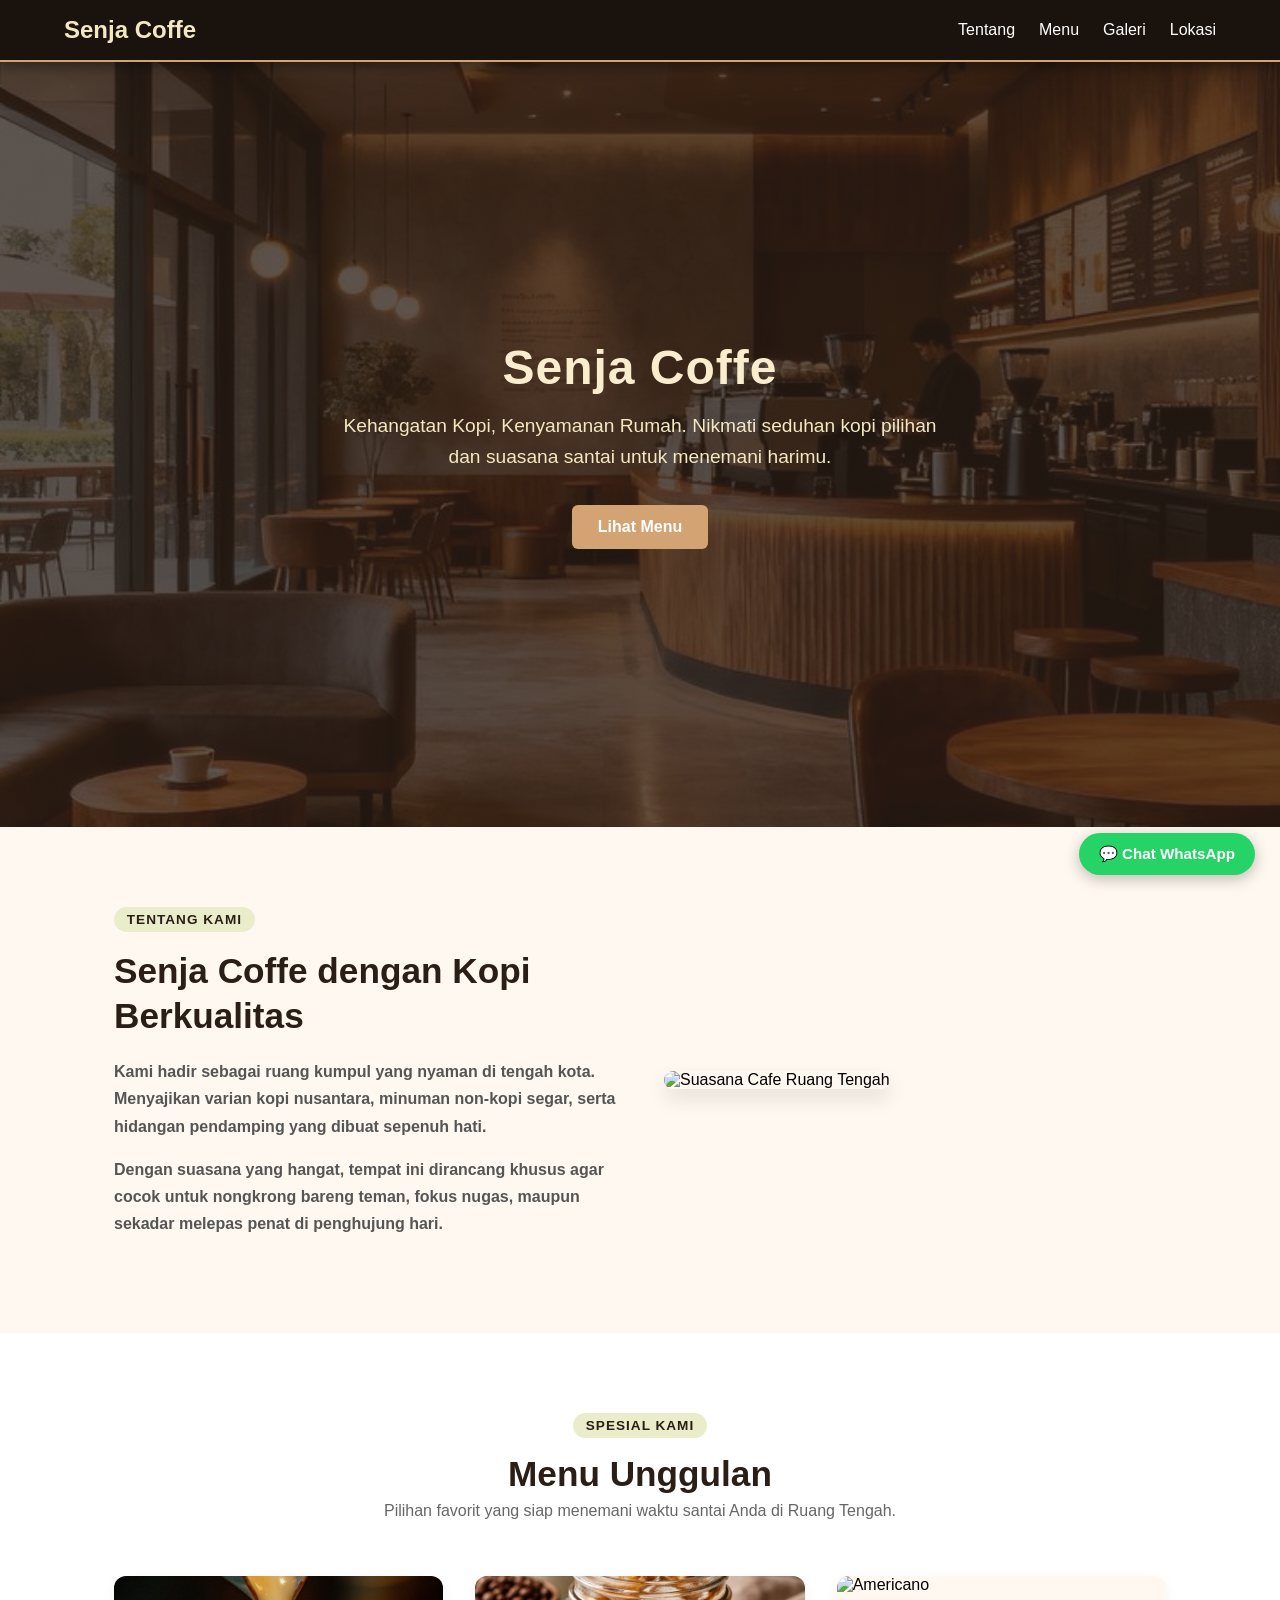
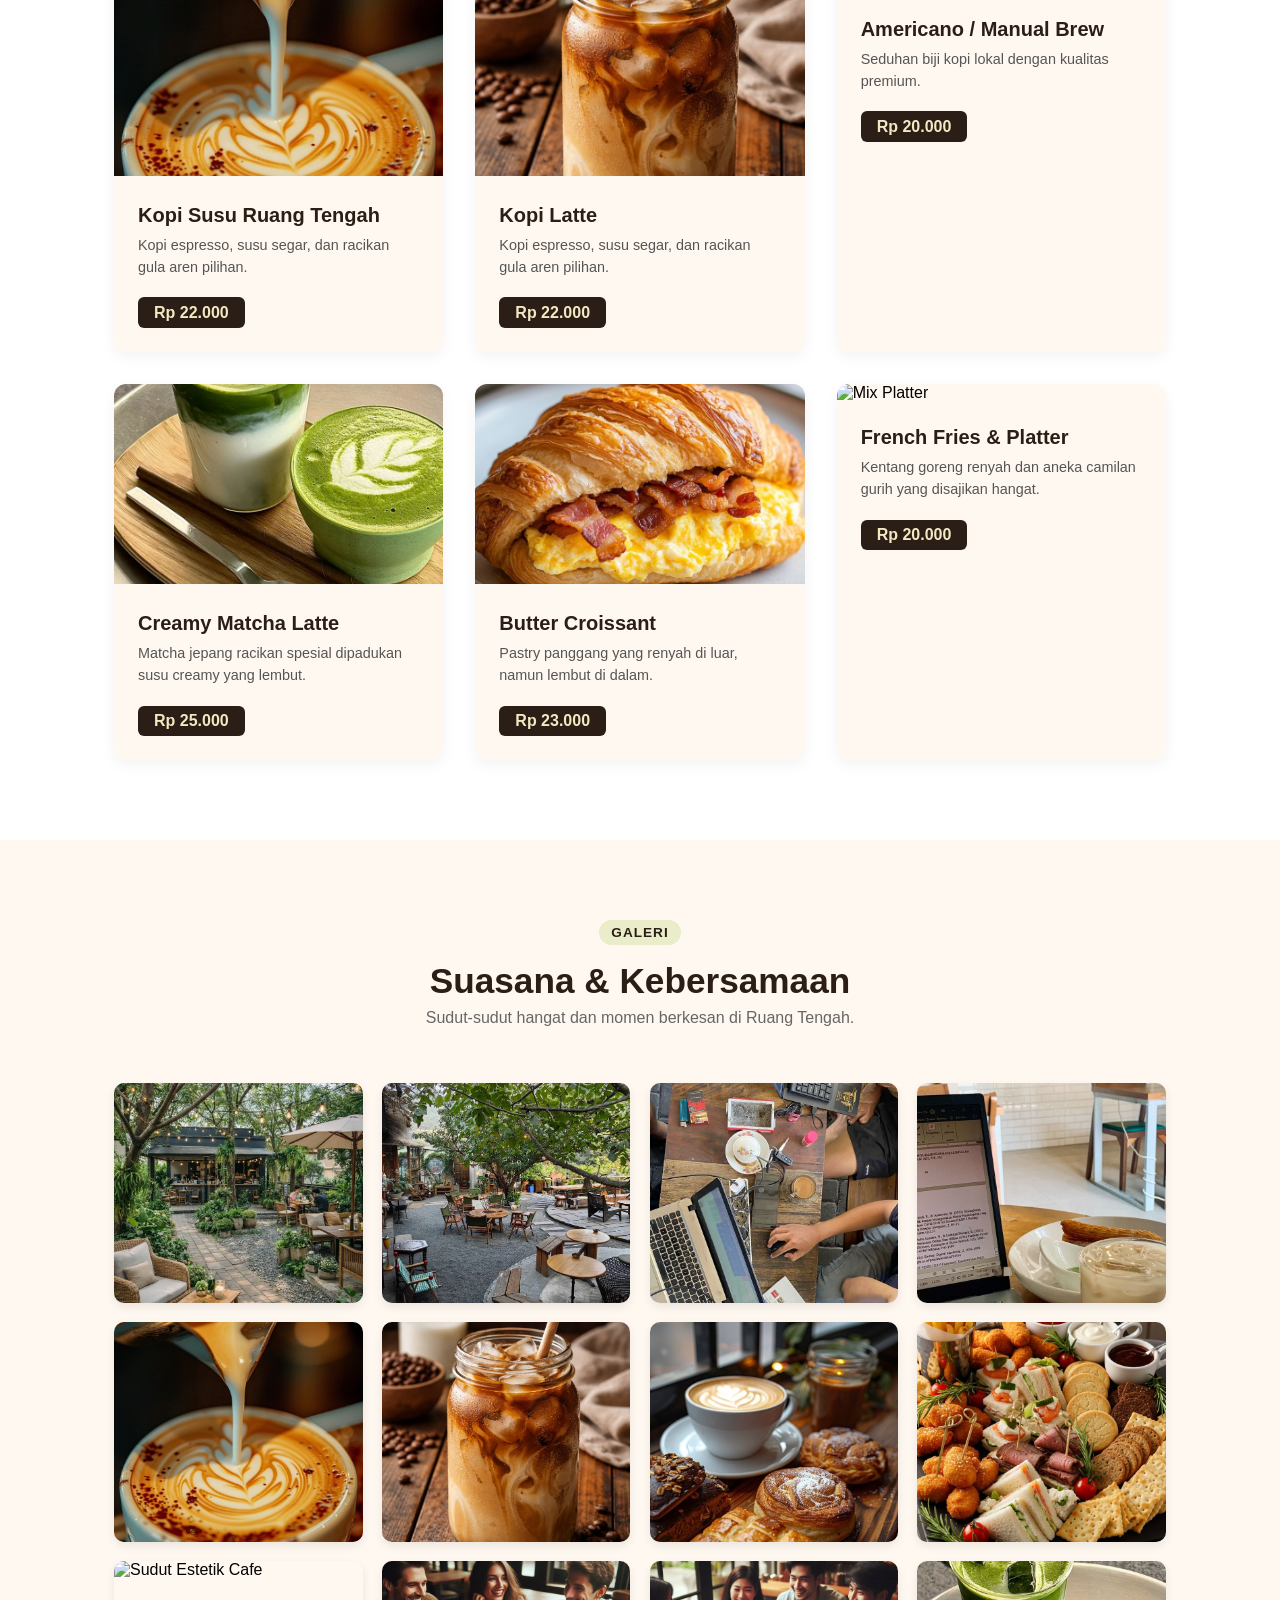
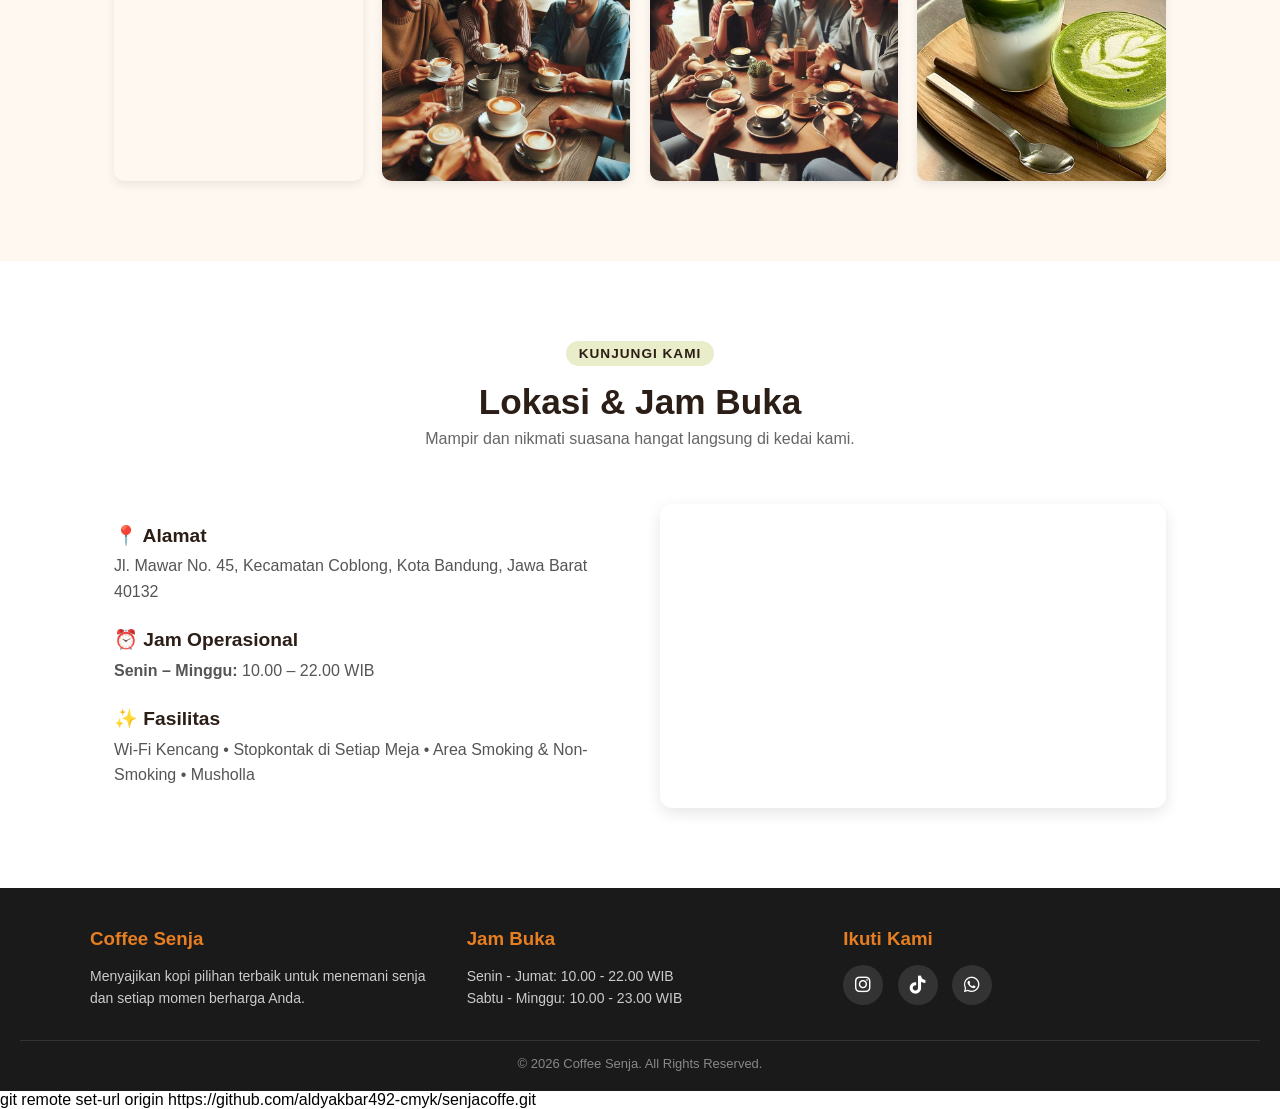
==== index.html @ c44424c0 "mengupdate" ====
<!DOCTYPE html>
<html lang="en">
<head>
 

    <meta charset="UTF-8">
    <meta name="viewport" content="width=device-width, initial-scale=1.0">
    <link rel="stylesheet" href="index.css">
    <link rel="stylesheet" href="https://cdnjs.cloudflare.com/ajax/libs/font-awesome/6.5.1/css/all.min.css">
    <!-- KODE DASHBOARD ANALITIK (Ditempel di sini) -->
    <title>Document</title>
</head>
<body>
    <nav class="navbar">
  <div class="logo">Senja Coffe</div>

  <!-- Tombol Hamburger untuk HP -->
  <button class="menu-toggle" id="mobile-menu" aria-label="Toggle Menu">
    <span class="bar"></span>
    <span class="bar"></span>
    <span class="bar"></span>
  </button>

  <!-- Menu Navigasi + Tombol Pesan -->
  <div class="nav-menu">
    <ul class="nav-links">
      <li><a href="#about">Tentang</a></li>
      <li><a href="#menu">Menu</a></li>
      <li><a href="#galeri">Galeri</a></li>
      <li><a href="#lokasi">Lokasi</a></li>
    </ul>
  </div>
</nav>

<!-- HERO SECTION -->
  <section class="hero">
    <div class="hero-content">
      <h1>Senja Coffe</h1>
      <p>Kehangatan Kopi, Kenyamanan Rumah. Nikmati seduhan kopi pilihan dan suasana santai untuk menemani harimu.</p>
      <div class="hero-buttons">
        <a href="#menu" class="btn btn-secondary">Lihat Menu</a>
      </div>
    </div>
  </section>
  <!-- hero section end -->

  <!-- TENTANG KAMI SECTION -->
  <section id="about" class="about-section">
    <div class="container">
      <div class="about-content">
        <div class="about-text">
          <span class="badge">Tentang Kami</span>
          <h2>Senja Coffe dengan Kopi Berkualitas</h2>
          <p>
            Kami hadir sebagai ruang kumpul yang nyaman di tengah kota. Menyajikan varian kopi nusantara, minuman non-kopi segar, serta hidangan pendamping yang dibuat sepenuh hati.
          </p>
          <p>
            Dengan suasana yang hangat, tempat ini dirancang khusus agar cocok untuk nongkrong bareng teman, fokus nugas, maupun sekadar melepas penat di penghujung hari.
          </p>
        </div>
        <div class="about-image">
          <img src="https://images.unsplash.com/photo-1554118811-1e0d58224f24?q=80&w=800&auto=format&fit=crop" alt="Suasana Cafe Ruang Tengah">
        </div>
      </div>
    </div>
  </section>
  <!-- tentag kami section end -->


  <!-- MENU UNGGULAN SECTION -->
  <section id="menu" class="menu-section">
    <div class="container">
      <div class="section-header">
        <span class="badge">Spesial Kami</span>
        <h2>Menu Unggulan</h2>
        <p>Pilihan favorit yang siap menemani waktu santai Anda di Ruang Tengah.</p>
      </div>
      
      <div class="menu-grid">
        <!-- Menu 1 -->
        <div class="menu-card">
          <img src="image/menu kopi gula aren (1).jpg" alt="Kopi Susu Aren">
          <div class="menu-info">
            <h3>Kopi Susu Ruang Tengah</h3>
            <p>Kopi espresso, susu segar, dan racikan gula aren pilihan.</p>
            <span class="price">Rp 22.000</span>
          </div>
        </div>
        <div class="menu-card">
          <!-- menu 5 -->
          <img src="image/menu kopi gula aren (2).jpg" alt="Kopi Susu Aren">
          <div class="menu-info">
            <h3>Kopi Latte</h3>
            <p>Kopi espresso, susu segar, dan racikan gula aren pilihan.</p>
            <span class="price">Rp 22.000</span>
          </div>
        </div>

        <!-- Menu 2 -->
        <div class="menu-card">
          <img src="https://images.unsplash.com/photo-1551030173-122aabc4489c?q=80&w=400&auto=format&fit=crop" alt="Americano">
          <div class="menu-info">
            <h3>Americano / Manual Brew</h3>
            <p>Seduhan biji kopi lokal dengan kualitas premium.</p>
            <span class="price">Rp 20.000</span>
          </div>
        </div>

        <!-- Menu 3 -->
        <div class="menu-card">
          <img src="image/matcha  _ matcha latte _ matcha aesthetic _ iced….jpg" alt="Matcha Latte">
          <div class="menu-info">
            <h3>Creamy Matcha Latte</h3>
            <p>Matcha jepang racikan spesial dipadukan susu creamy yang lembut.</p>
            <span class="price">Rp 25.000</span>
          </div>
        </div>

        <!-- Menu 4 -->
        <div class="menu-card">
          <img src="image/🥐 Croissant Breakfast Sandwich 🎨 A buttery….jpg" alt="Croissant">
          <div class="menu-info">
            <h3>Butter Croissant</h3>
            <p>Pastry panggang yang renyah di luar, namun lembut di dalam.</p>
            <span class="price">Rp 23.000</span>
          </div>
        </div>

        <!-- Menu 5 -->
        <div class="menu-card">
          <img src="https://images.unsplash.com/photo-1630384060421-cb20d0e0649d?q=80&w=400&auto=format&fit=crop" alt="Mix Platter">
          <div class="menu-info">
            <h3>French Fries & Platter</h3>
            <p>Kentang goreng renyah dan aneka camilan gurih yang disajikan hangat.</p>
            <span class="price">Rp 20.000</span>
          </div>
        </div>
      </div>
    </div>
     <!-- MENU UNGGULAN SECTION end-->
  </section>



  <!-- GALERI FOTO SECTION -->
  <section id="galeri" class="gallery-section">
    <div class="container">
      <div class="section-header">
        <span class="badge">Galeri</span>
        <h2>Suasana & Kebersamaan</h2>
        <p>Sudut-sudut hangat dan momen berkesan di Ruang Tengah.</p>
      </div>

     <div class="gallery-grid">
        <!-- Foto 1 -->
        <div class="gallery-item">
          <img src="image/area outdor.jpg" alt="Suasana Indoor Cafe">
          <div class="gallery-overlay"><span>Area Indoor</span></div>
        </div>
        <!-- Foto 2 -->
        <div class="gallery-item">
          <img src="image/area outgor 2.jpg" alt="Area Outdoor">
          <div class="gallery-overlay"><span>Area Outdoor</span></div>
        </div>
        <!-- Foto 3 -->
        <div class="gallery-item">
          <img src="image/area nugas 1 (1).jpg" alt="Area Kerja / Nugas">
          <div class="gallery-overlay"><span>Area Nugas</span></div>
        </div>
        <!-- Foto 4 -->
        <div class="gallery-item">
          <img src="image/area nugas 1 (2).jpg" alt="Area Nugas">
          <div class="gallery-overlay"><span>Area Nugas/span></div>
        </div>
        <!-- Foto 5 -->
        <div class="gallery-item">
          <img src="image/menu kopi gula aren (1).jpg" alt="Kopi Susu Aren">
          <div class="gallery-overlay"><span>Kopi Susu Aren</span></div>
        </div>
        <!-- Foto 6 -->
        <div class="gallery-item">
          <img src="image/menu kopi gula aren (2).jpg" alt="Matcha Latte">
          <div class="gallery-overlay"><span>Coffe Eskola </span></div>
        </div>
        <!-- Foto 7 -->
        <div class="gallery-item">
          <img src="image/freh pastry.jpg" alt="Croissant Pastry">
          <div class="gallery-overlay"><span>Fresh Pastry</span></div>
        </div>
        <!-- Foto 8 -->
        <div class="gallery-item">
          <img src="image/snack platter.jpg" alt="Snack Platter">
          <div class="gallery-overlay"><span>Snack Platter</span></div>
        </div>
        <!-- Foto 9 -->
        <div class="gallery-item">
          <img src="https://picsum.photos/id/225/500/500" alt="Sudut Estetik Cafe">
          <div class="gallery-overlay"><span>Sudut Estetik</span></div>
        </div>
        <!-- Foto 10 -->
        <div class="gallery-item">
          <img src="image/momen kebersamaan (1).jpg" alt="Pengunjung Cafe">
          <div class="gallery-overlay"><span>Momen Kebersamaan</span></div>
        </div>
        <!-- Foto 11 -->
        <div class="gallery-item">
          <img src="image/momen kebersamaan (2).jpg" alt="Pengunjung Cafe">
          <div class="gallery-overlay"><span>Momen Kebersamaan</span></div>
        </div>
        <div class="gallery-item">
          <img src="image/matcha  _ matcha latte _ matcha aesthetic _ iced….jpg" alt="Matcha latte">
          <div class="gallery-overlay"><span>Matcha Latte</span></div>
        </div>
      </div>
    </div>
  </section>



  <!-- lokasi -->
   <!-- LOKASI & OPERASIONAL SECTION -->
  <section id="lokasi" class="location-section">
    <div class="container">
      <div class="section-header">
        <span class="badge">Kunjungi Kami</span>
        <h2>Lokasi & Jam Buka</h2>
        <p>Mampir dan nikmati suasana hangat langsung di kedai kami.</p>
      </div>

      <div class="location-content">
        <!-- Informasi Alamat & Jam Buka -->
        <div class="location-info">
          <div class="info-item">
            <h3>📍 Alamat</h3>
            <p>Jl. Mawar No. 45, Kecamatan Coblong, Kota Bandung, Jawa Barat 40132</p>
          </div>
          <div class="info-item">
            <h3>⏰ Jam Operasional</h3>
            <p><strong>Senin – Minggu:</strong> 10.00 – 22.00 WIB</p>
          </div>
          <div class="info-item">
            <h3>✨ Fasilitas</h3>
            <p>Wi-Fi Kencang • Stopkontak di Setiap Meja • Area Smoking & Non-Smoking • Musholla</p>
          </div>
        </div>

        <!-- Peta Google Maps (Embed) -->
        <div class="location-map">
          <iframe 
            src="https://www.google.com/maps/embed?pb=!1m18!1m12!1m3!1d3960.9702202613295!2d107.6117583!3d-6.8929553!2m3!1f0!2f0!3f0!3m2!1i1024!2i768!4f13.1!3m3!1m2!1s0x2e68e6579f1f0a17%3A0x6b86e2467d013098!2sBandung%2C%20West%20Java!5e0!3m2!1sen!2sid!4v1700000000000!5m2!1sen!2sid" 
            width="100%" 
            height="300" 
            style="border:0; border-radius: 12px;" 
            allowfullscreen="" 
            loading="lazy" 
            referrerpolicy="no-referrer-when-downgrade">
          </iframe>
        </div>
      </div>
    </div>
  </section>



  <!-- footer -->
 <footer class="main-footer">
  <div class="footer-container">
    
    <!-- Kolom 1: Profil Cafe -->
    <div class="footer-box">
      <h3>Coffee Senja</h3>
      <p>Menyajikan kopi pilihan terbaik untuk menemani senja dan setiap momen berharga Anda.</p>
    </div>

    <!-- Kolom 2: Jam Operasional -->
    <div class="footer-box">
      <h3>Jam Buka</h3>
      <p>Senin - Jumat: 10.00 - 22.00 WIB</p>
      <p>Sabtu - Minggu: 10.00 - 23.00 WIB</p>
    </div>

    <!-- Kolom 3: Media Sosial -->
    <div class="footer-box">
      <h3>Ikuti Kami</h3>
      <div class="social-links">
       <a href="https://instagram.com/namacafeanda" target="_blank" aria-label="Instagram"><i class="fa-brands fa-instagram"></i></a>
    <a href="https://tiktok.com/@namacafeanda" target="_blank" aria-label="TikTok"><i class="fa-brands fa-tiktok"></i></a>
    <a href="https://wa.me/6281234567890" target="_blank" aria-label="WhatsApp"><i class="fa-brands fa-whatsapp"></i></a>
      </div>
    </div>

  </div>

  <!-- Hak Cipta -->
  <div class="footer-bottom">
    <p>&copy; 2026 Coffee Senja. All Rights Reserved.</p>
  </div>
</footer>
<!-- footer end -->

  <!-- TOMBOL WHATSAPP MELAYANG (Floating Button) -->
  <a href="https://wa.me/6281234567890?text=Halo%20Ruang%20Tengah,%20saya%20mau%20tanya/reservasi" class="wa-float" target="_blank" aria-label="Chat WhatsApp">
    💬 Chat WhatsApp
  </a>
  <!-- lokasi end -->
<script src="index.js"></script>
 <!-- Google tag (gtag.js) -->
<script async src="https://www.googletagmanager.com/gtag/js?id=G-BLSFJRQXXR"></script>
<script>
  window.dataLayer = window.dataLayer || [];
  function gtag(){dataLayer.push(arguments);}
  gtag('js', new Date());

  gtag('config', 'G-BLSFJRQXXR');
</script>git remote set-url origin https://github.com/aldyakbar492-cmyk/senjacoffe.git
</body>
</html>
---- index.css ----
* {
  margin: 0;
  padding: 0;
  box-sizing: border-box;
  font-family: 'Segoe UI', Tahoma, Geneva, Verdana, sans-serif;
}

/* ////////////////////NAVBAR DESKTOP//////////// */
.navbar {
  display: flex;
  justify-content: space-between;
  align-items: center;
  padding: 1rem 5%;
  background-color: #1a120c; /* Warna lebih gelap dari background hero agar tidak menyatu */
  position: sticky;
  top: 0;
  z-index: 100;
  border-bottom: 2px solid #d4a373; /* Garis pembatas emas/krem yang tegas */
  box-shadow: 0 4px 12px rgba(0, 0, 0, 0.4); /* Efek bayangan memisahkan navbar dari hero */
}

.logo {
  color: #f4e8c1;
  font-size: 1.5rem;
  font-weight: bold;
}

.nav-menu {
  display: flex;
  align-items: center;
  gap: 2rem;
}

.nav-links {
  display: flex;
  list-style: none;
  gap: 1.5rem;
}

.nav-links li a {
  color: #fff;
  text-decoration: none;
  transition: 0.3s;
}

.nav-links li a:hover {
  color: #d4a373;
}



/* Tombol Hamburger (Awalnya tersembunyi di Desktop) */
.menu-toggle {
  display: none;
  flex-direction: column;
  justify-content: space-between;
  width: 30px;
  height: 21px;
  background: transparent;
  border: none;
  cursor: pointer;
}

.menu-toggle .bar {
  height: 3px;
  width: 100%;
  background-color: #f4e8c1;
  border-radius: 10px;
}

/* RESPONSIVE LAYOUT (Tampilan HP / Bar Kecil) */
@media (max-width: 768px) {
  .menu-toggle {
    display: flex; /* Tampilkan tombol hamburger di HP */
  }

  .nav-menu {
    position: absolute;
    top: 100%;
    left: 0;
    width: 100%;
    background-color: #2b1e16;
    flex-direction: column;
    padding: 1.5rem 0;
    gap: 1.2rem;
    display: none; /* Disembunyikan sebelum di-klik */
    border-top: 1px solid #3d2b20;
  }

  /* Kelas aktif saat tombol hamburger di-klik */
  .nav-menu.active {
    display: flex;
  }

  .nav-links {
    flex-direction: column;
    align-items: center;
    gap: 1rem;
  }
}
/* navbar end//////////////////// */



/* /////////////////HERO SECTION */
.hero {
  background: linear-gradient(rgba(43, 30, 22, 0.75), rgba(43, 30, 22, 0.75)), 
              url('image/halaman\ utama\ .jpg') center/cover no-repeat;
  height: 85vh;
  display: flex;
  justify-content: center;
  align-items: center;
  text-align: center;
  color: #fff;
  padding: 0 1.5rem;
}

.hero-content h1 {
  font-size: 3rem;
  margin-bottom: 1rem;
  color: #faedcd; /* Warna krem hangat */
  letter-spacing: 1px;
}

.hero-content p {
  font-size: 1.2rem;
  max-width: 600px;
  margin: 0 auto 2rem auto;
  color: #f4e8c1;
  line-height: 1.6;
}

.hero-buttons {
  display: flex;
  justify-content: center;
  gap: 1rem;
  flex-wrap: wrap;
}

/* STYLE TOMBOL HERO */
.btn {
  display: inline-block;
  padding: 0.8rem 1.6rem;
  border-radius: 6px;
  text-decoration: none;
  font-weight: bold;
  font-size: 1rem;
  transition: 0.3s;
}

.btn-primary {
  background-color: #25d366;
  color: #fff;
}

.btn-primary:hover {
  background-color: #1eb954;
  transform: translateY(-2px);
}

.btn-secondary {
  background-color: #d4a373;
  color: #fff;
}

.btn-secondary:hover {
  background-color: #bc8a5f;
  transform: translateY(-2px);
}

/* RESPONSIVE HERO DI HP */
@media (max-width: 768px) {
  .hero {
    height: 75vh;
  }
  
  .hero-content h1 {
    font-size: 2.1rem;
  }
  
  .hero-content p {
    font-size: 1rem;
  }

  .hero-buttons {
    flex-direction: column;
    gap: 0.8rem;
  }

  .btn {
    width: 100%;
  }
}
/* hero section */

/* CONTAINER UTAMA */
.container {
  max-width: 1100px;
  margin: 0 auto;
  padding: 0 1.5rem;
}

/* SECTION TENTANG KAMI */
.about-section {
  padding: 5rem 0;
  background-color: #fff8f0; /* Warna krem lembut/warm */
}

.about-content {
  display: flex;
  align-items: center;
  gap: 3rem;
}

.about-text {
  flex: 1;
}

.badge {
  display: inline-block;
  background-color: #e9edc9;
  color: #2b1e16;
  padding: 0.3rem 0.8rem;
  border-radius: 20px;
  font-size: 0.85rem;
  font-weight: bold;
  margin-bottom: 1rem;
  text-transform: uppercase;
  letter-spacing: 1px;
}

.about-text h2 {
  font-size: 2.2rem;
  color: #2b1e16;
  margin-bottom: 1.2rem;
  line-height: 1.3;
}

.about-text p {
  color: #555;
  font-size: 1rem;
  line-height: 1.7;
  margin-bottom: 1rem;
}

.about-image {
  flex: 1;
}

.about-image img {
  width: 100%;
  height: 350px;
  object-fit: cover;
  border-radius: 12px;
  box-shadow: 0 10px 20px rgba(0, 0, 0, 0.1);
}

/* RESPONSIVE DI HP */
@media (max-width: 768px) {
  .about-section {
    padding: 3rem 0;
  }

  .about-content {
    flex-direction: column;
    gap: 2rem;
  }

  .about-text h2 {
    font-size: 1.75rem;
  }

  .about-image img {
    height: 250px;
  }
}
/* HERO SECTION//////////////////// */


/* ////// tentnag */
/* CONTAINER UTAMA */
.container {
  max-width: 1100px;
  margin: 0 auto;
  padding: 0 1.5rem;
}

/* SECTION TENTANG KAMI */
.about-section {
  padding: 5rem 0;
  background-color: #fff8f0; /* Warna krem lembut/warm */
}

.about-content {
  display: flex;
  align-items: center;
  gap: 3rem;
}

.about-text {
  flex: 1;
}

.badge {
  display: inline-block;
  background-color: #e9edc9;
  color: #2b1e16;
  padding: 0.3rem 0.8rem;
  border-radius: 20px;
  font-size: 0.85rem;
  font-weight: bold;
  margin-bottom: 1rem;
  text-transform: uppercase;
  letter-spacing: 1px;
}

.about-text h2 {
  font-size: 2.2rem;
  color: #2b1e16;
  margin-bottom: 1.2rem;
  line-height: 1.3;
}

.about-text p {
  color: #555;
  font-size: 1rem;
  font-weight: 700;
  line-height: 1.7;
  margin-bottom: 1rem;
}

.about-image {
  flex: 1;
}

.about-image img {
  width: 100%;
  height: 350px;
  object-fit: cover;
  border-radius: 12px;
  box-shadow: 0 10px 20px rgba(0, 0, 0, 0.1);
}

/* RESPONSIVE DI HP */
@media (max-width: 768px) {
  .about-section {
    padding: 3rem 0;
  }

  .about-content {
    flex-direction: column;
    gap: 2rem;
  }

  .about-text h2 {
    font-size: 1.75rem;
  }

  .about-image img {
    height: 250px;
  }
}
/* ///////////tetang end */



/* SECTION MENU UNGGULAN */
.menu-section {
  padding: 5rem 0;
  background-color: #ffffff; /* Warna latar putih agar selang-seling dengan About Us */
}

.section-header {
  text-align: center;
  margin-bottom: 3.5rem;
}

.section-header h2 {
  font-size: 2.2rem;
  color: #2b1e16;
  margin-bottom: 0.5rem;
}

.section-header p {
  color: #666;
  font-size: 1rem;
}

/* KOTAK KARTU MENU (Grid Layout) */
.menu-grid {
  display: grid;
  grid-template-columns: repeat(auto-fit, minmax(280px, 1fr));
  gap: 2rem;
}

.menu-card {
  background-color: #fff8f0;
  border-radius: 12px;
  overflow: hidden; /* Agar sudut foto ikut melengkung sesuai border-radius */
  box-shadow: 0 5px 15px rgba(0,0,0,0.05);
  transition: transform 0.3s ease, box-shadow 0.3s ease;
}

.menu-card:hover {
  transform: translateY(-8px); /* Efek melayang saat disentuh/diarahkan kursor */
  box-shadow: 0 10px 25px rgba(0,0,0,0.15);
}

.menu-card img {
  width: 100%;
  height: 200px;
  object-fit: cover;
}

.menu-info {
  padding: 1.5rem;
}

.menu-info h3 {
  font-size: 1.25rem;
  color: #2b1e16;
  margin-bottom: 0.5rem;
}

.menu-info p {
  color: #555;
  font-size: 0.9rem;
  margin-bottom: 1.2rem;
  line-height: 1.5;
}

/* LABEL HARGA */
.price {
  display: inline-block;
  font-weight: bold;
  color: #f4e8c1;
  font-size: 1rem;
  background-color: #2b1e16; /* Label harga dengan warna kotak gelap */
  padding: 0.4rem 1rem;
  border-radius: 6px;
}



/* //// gallery foto */
/* SECTION GALERI FOTO */
.gallery-section {
  padding: 5rem 0;
  background-color: #fff8f0; /* Selang-seling warna krem lembut */
}

.gallery-grid {
  display: grid;
  grid-template-columns: repeat(auto-fit, minmax(200px, 1fr));
  gap: 1.2rem;
}

.gallery-item {
  position: relative;
  border-radius: 10px;
  overflow: hidden;
  height: 220px;
  box-shadow: 0 4px 10px rgba(0,0,0,0.08);
}

.gallery-item img {
  width: 100%;
  height: 100%;
  object-fit: cover;
  transition: transform 0.4s ease;
}

/* EFEK HOVER GAMBAR */
.gallery-overlay {
  position: absolute;
  top: 0;
  left: 0;
  width: 100%;
  height: 100%;
  background: rgba(43, 30, 22, 0.6); /* Transparansi warna gelap khas kopi */
  display: flex;
  justify-content: center;
  align-items: center;
  opacity: 0;
  transition: opacity 0.3s ease;
}

.gallery-overlay span {
  color: #faedcd;
  font-weight: bold;
  font-size: 1rem;
  padding: 0.5rem 1rem;
  border: 1px solid #d4a373;
  border-radius: 4px;
}

.gallery-item:hover img {
  transform: scale(1.1); /* Zoom in halus saat kursor mengarah ke foto */
}

.gallery-item:hover .gallery-overlay {
  opacity: 1; /* Tampilkan teks overlay */
}

/* RESPONSIVE GALERI DI HP */
@media (max-width: 768px) {
  .gallery-grid {
    grid-template-columns: repeat(2, 1fr); /* Tampil 2 kolom foto per baris di HP */
    gap: 0.8rem;
  }
  
  .gallery-item {
    height: 160px;
  }
}
/* /// gallery foto end*/



/* /////////lokasi */
/* SECTION LOKASI & OPERASIONAL */
.location-section {
  padding: 5rem 0;
  background-color: #ffffff;
}

.location-content {
  display: flex;
  gap: 2.5rem;
  align-items: center;
}

.location-info {
  flex: 1;
  display: flex;
  flex-direction: column;
  gap: 1.5rem;
}

.info-item h3 {
  color: #2b1e16;
  font-size: 1.2rem;
  margin-bottom: 0.4rem;
}

.info-item p {
  color: #555;
  line-height: 1.6;
}

.location-map {
  flex: 1;
  box-shadow: 0 5px 15px rgba(0,0,0,0.1);
  border-radius: 12px;
  overflow: hidden;
}

/* FOOTER */
.footer {
  background-color: #1a120c;
  color: #f4e8c1;
  text-align: center;
  padding: 1.5rem 0;
  font-size: 0.9rem;
  border-top: 1px solid #3d2b20;
}

/* TOMBOL WHATSAPP MELAYANG (Floating Action Button) */
.wa-float {
  position: fixed;
  bottom: 25px;
  right: 25px;
  background-color: #25d366;
  color: #fff;
  padding: 12px 20px;
  border-radius: 50px;
  text-decoration: none;
  font-weight: bold;
  font-size: 0.95rem;
  box-shadow: 0 4px 15px rgba(0, 0, 0, 0.25);
  z-index: 999;
  transition: all 0.3s ease;
}

.wa-float:hover {
  background-color: #1eb954;
  transform: translateY(-3px);
  box-shadow: 0 6px 20px rgba(0, 0, 0, 0.35);
}

/* RESPONSIVE LOKASI DI HP */
@media (max-width: 768px) {
  .location-content {
    flex-direction: column;
    gap: 2rem;
  }
  
  .wa-float {
    bottom: 15px;
    right: 15px;
    padding: 10px 16px;
    font-size: 0.85rem;
  }
}
/* ////////lokasi end */



/* ////// footer */
/* Styling Footer */
.main-footer {
  background-color: #1a1a1a;
  color: #ffffff;
  padding: 40px 20px 20px 20px;
  font-family: Arial, sans-serif;
}

.footer-container {
  max-width: 1100px;
  margin: 0 auto;
  display: flex;
  flex-wrap: wrap;
  justify-content: space-between;
  gap: 30px;
}

.footer-box {
  flex: 1;
  min-width: 250px;
}

.footer-box h3 {
  color: #e67e22; /* Warna aksen/oranye senja */
  margin-bottom: 15px;
}

.footer-box p {
  color: #cccccc;
  line-height: 1.6;
  font-size: 14px;
}

/* Link Sosial Media */
/* Styling Ikon Sosial Media */
.social-links a {
  display: inline-flex;
  align-items: center;
  justify-content: center;
  width: 40px;
  height: 40px;
  border-radius: 50%; /* Membuat tombol lingkaran */
  background-color: #333333;
  color: #ffffff;
  font-size: 18px; /* Ukuran ikon */
  margin-right: 10px;
  text-decoration: none;
  transition: all 0.3s ease;
}

.social-links a:hover {
  background-color: #e67e22; /* Warna berubah oranye saat di-hover */
  transform: translateY(-3px); /* Efek terangkat sedikit */
}

.footer-bottom {
  text-align: center;
  border-top: 1px solid #333333;
  margin-top: 30px;
  padding-top: 15px;
  font-size: 13px;
  color: #888888;
}
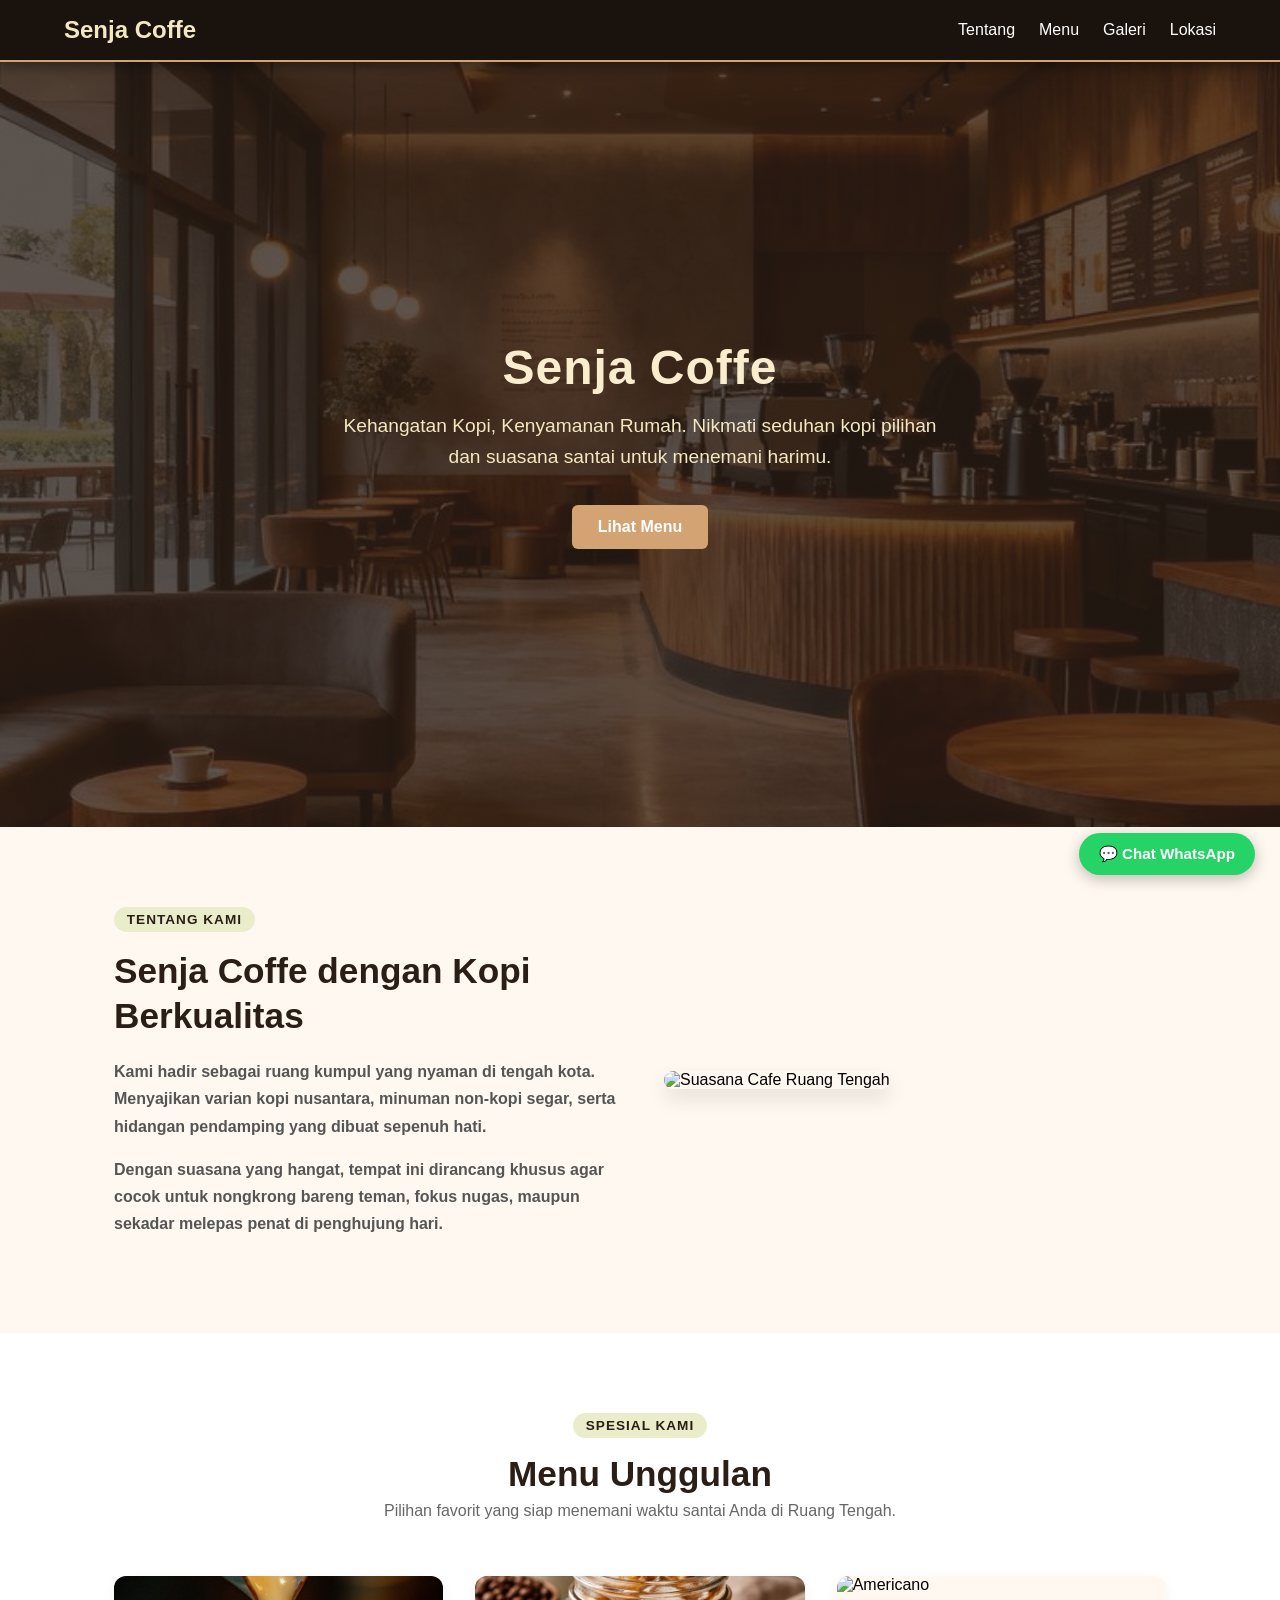
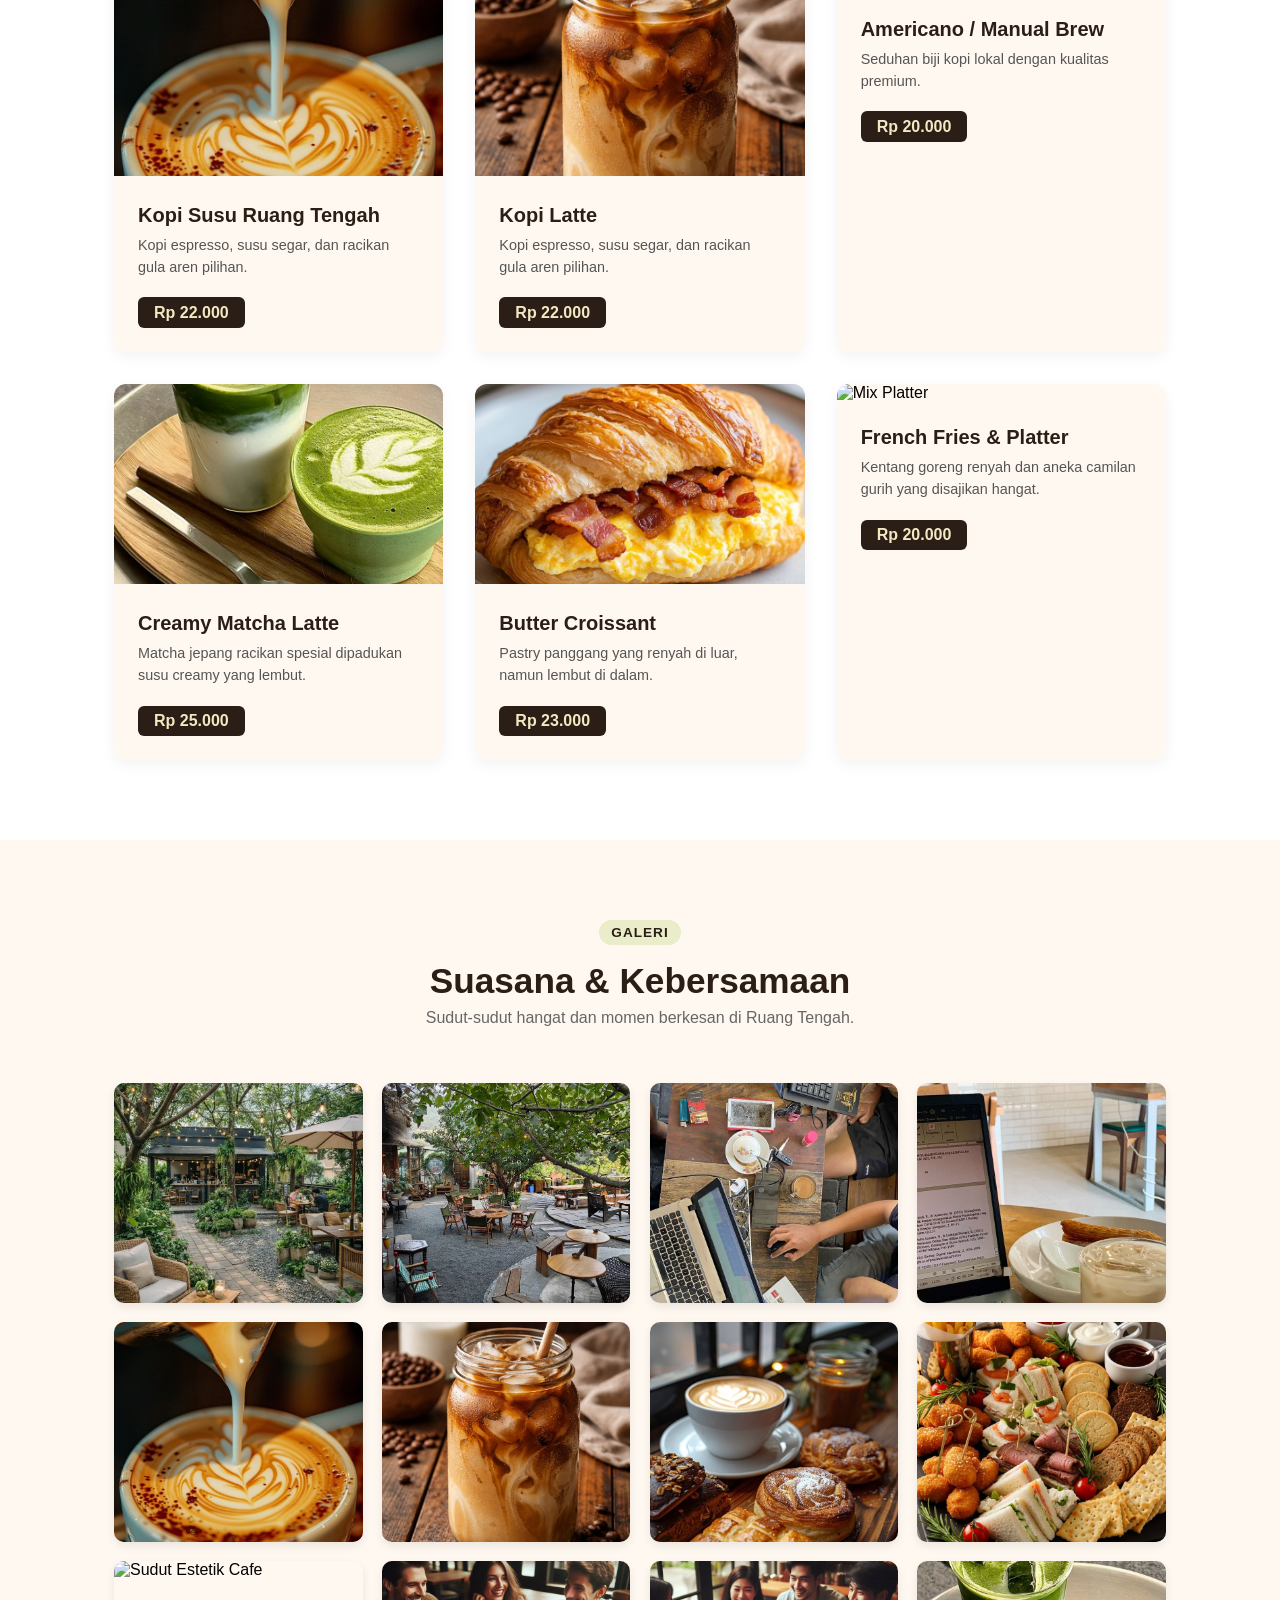
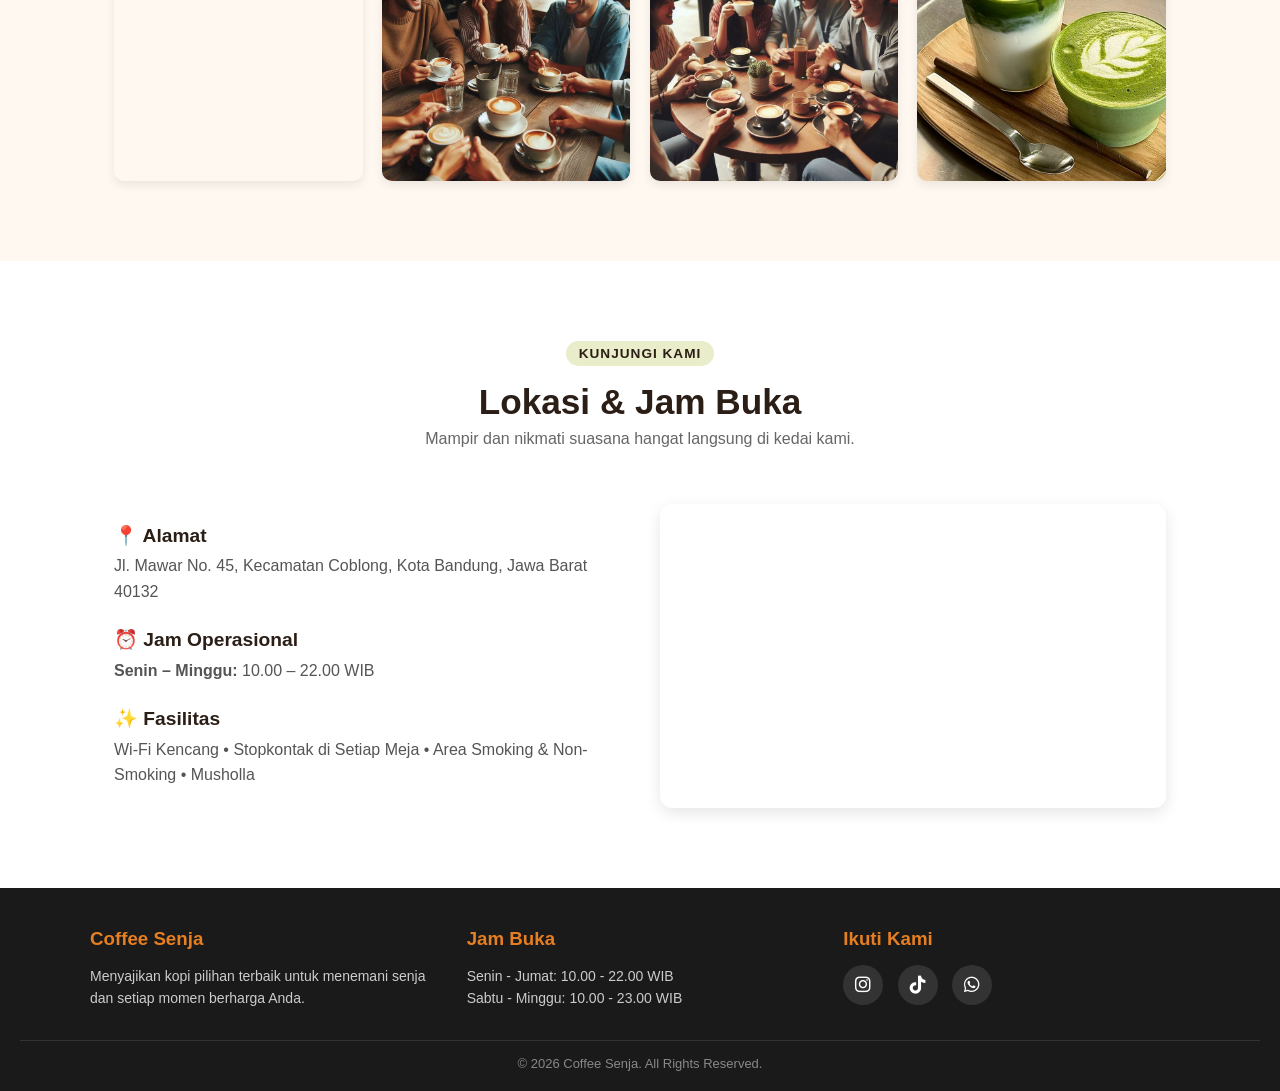
==== commit a84f6b72: "menambahkan google analitic" ====
--- a/index.html
+++ b/index.html
@@ -305,13 +305,14 @@
   <!-- lokasi end -->
 <script src="index.js"></script>
  <!-- Google tag (gtag.js) -->
-<script async src="https://www.googletagmanager.com/gtag/js?id=G-BLSFJRQXXR"></script>
+<!-- Google tag (gtag.js) -->
+<script async src="https://www.googletagmanager.com/gtag/js?id=G-6BTFYG63EV"></script>
 <script>
   window.dataLayer = window.dataLayer || [];
   function gtag(){dataLayer.push(arguments);}
   gtag('js', new Date());
 
-  gtag('config', 'G-BLSFJRQXXR');
-</script>git remote set-url origin https://github.com/aldyakbar492-cmyk/senjacoffe.git
+  gtag('config', 'G-6BTFYG63EV');
+</script>
 </body>
 </html>
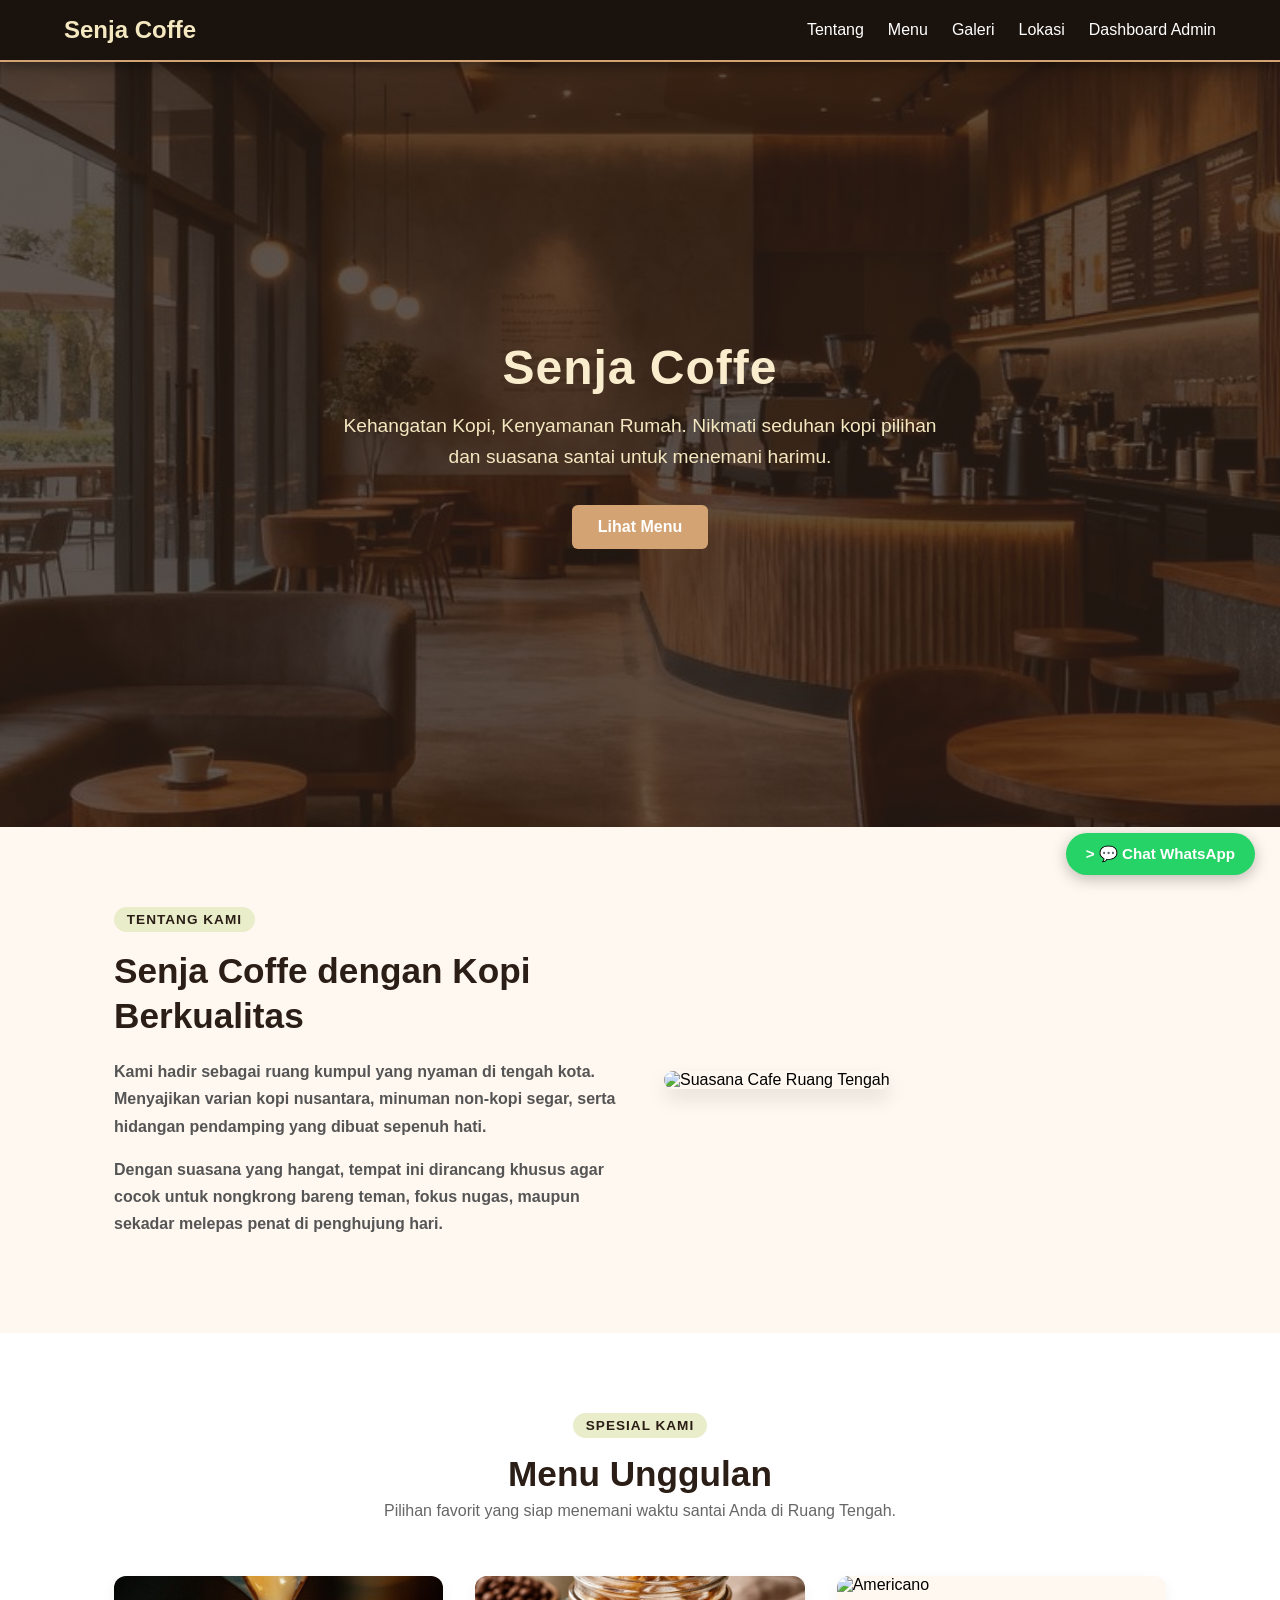
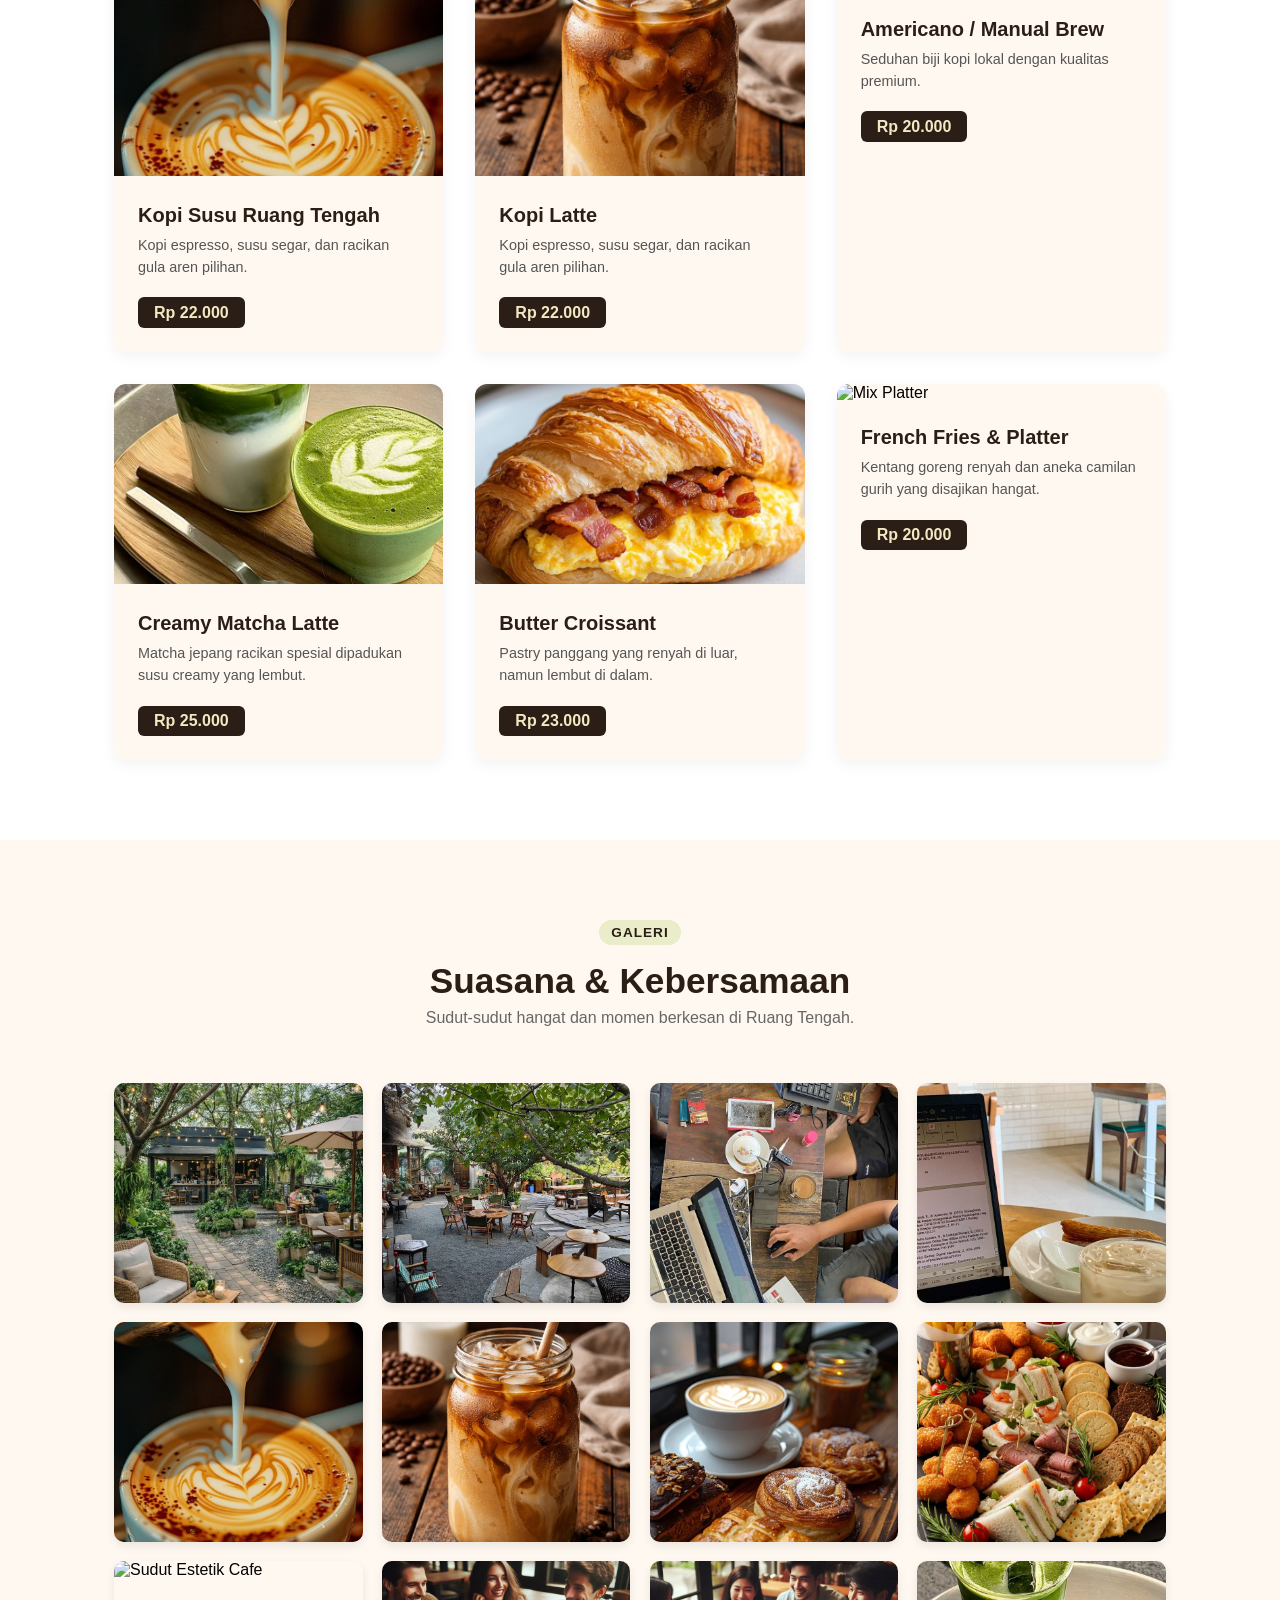
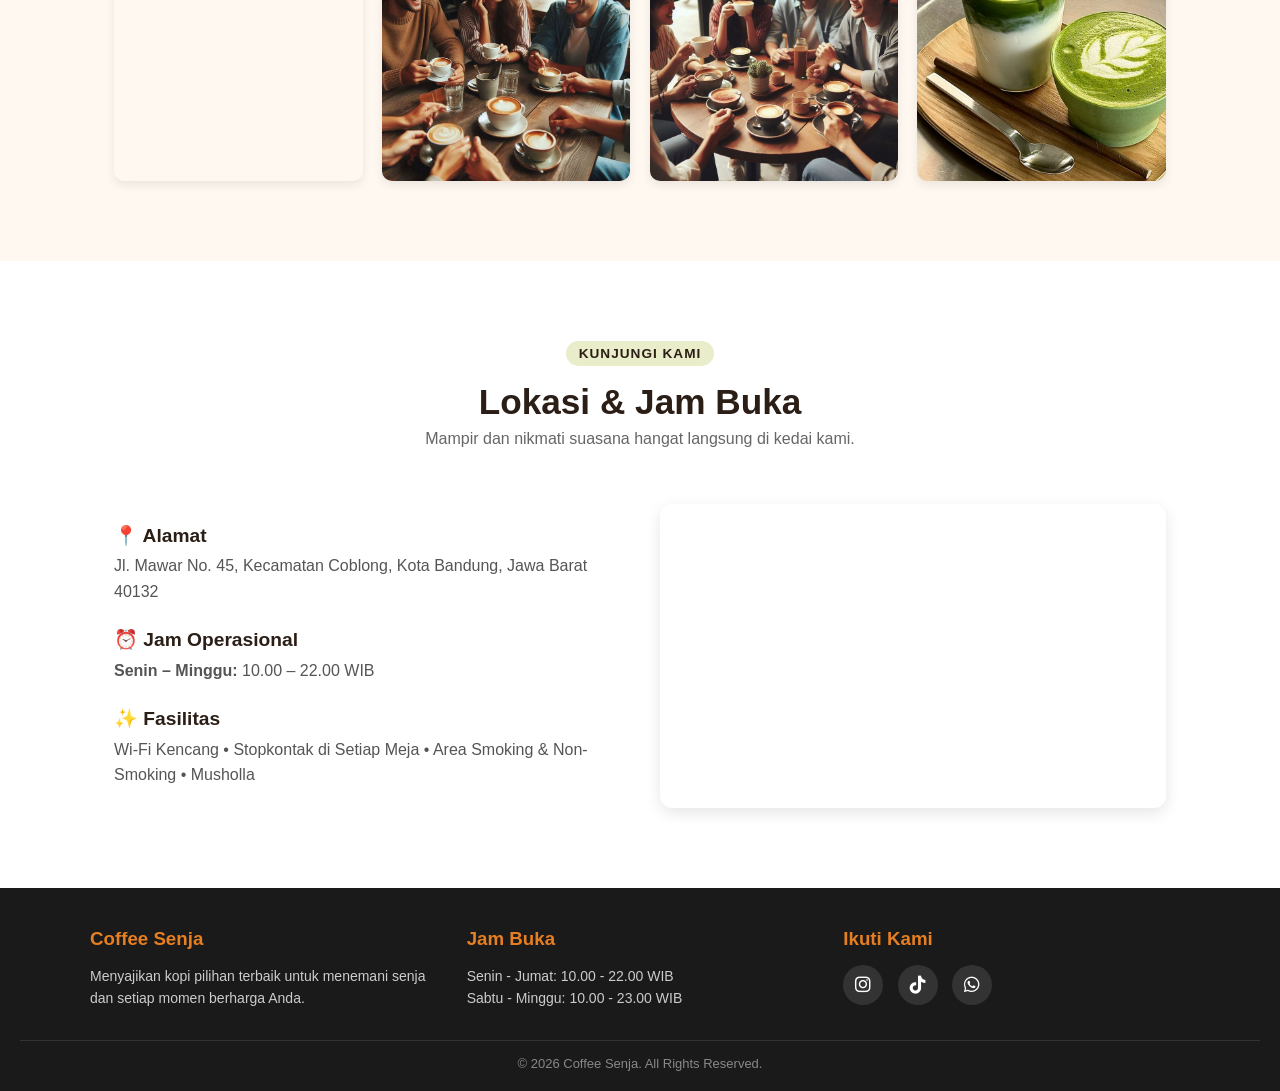
==== commit eab2ca38: "menambahkan analitis item" ====
--- a/index.html
+++ b/index.html
@@ -1,38 +1,41 @@
 <!DOCTYPE html>
 <html lang="en">
+
 <head>
- 
-
-    <meta charset="UTF-8">
-    <meta name="viewport" content="width=device-width, initial-scale=1.0">
-    <link rel="stylesheet" href="index.css">
-    <link rel="stylesheet" href="https://cdnjs.cloudflare.com/ajax/libs/font-awesome/6.5.1/css/all.min.css">
-    <!-- KODE DASHBOARD ANALITIK (Ditempel di sini) -->
-    <title>Document</title>
+
+
+  <meta charset="UTF-8">
+  <meta name="viewport" content="width=device-width, initial-scale=1.0">
+  <link rel="stylesheet" href="index.css">
+  <link rel="stylesheet" href="https://cdnjs.cloudflare.com/ajax/libs/font-awesome/6.5.1/css/all.min.css">
+  <!-- KODE DASHBOARD ANALITIK (Ditempel di sini) -->
+  <title>Document</title>
 </head>
+
 <body>
-    <nav class="navbar">
-  <div class="logo">Senja Coffe</div>
-
-  <!-- Tombol Hamburger untuk HP -->
-  <button class="menu-toggle" id="mobile-menu" aria-label="Toggle Menu">
-    <span class="bar"></span>
-    <span class="bar"></span>
-    <span class="bar"></span>
-  </button>
-
-  <!-- Menu Navigasi + Tombol Pesan -->
-  <div class="nav-menu">
-    <ul class="nav-links">
-      <li><a href="#about">Tentang</a></li>
-      <li><a href="#menu">Menu</a></li>
-      <li><a href="#galeri">Galeri</a></li>
-      <li><a href="#lokasi">Lokasi</a></li>
-    </ul>
-  </div>
-</nav>
-
-<!-- HERO SECTION -->
+  <nav class="navbar">
+    <div class="logo">Senja Coffe</div>
+
+    <!-- Tombol Hamburger untuk HP -->
+    <button class="menu-toggle" id="mobile-menu" aria-label="Toggle Menu">
+      <span class="bar"></span>
+      <span class="bar"></span>
+      <span class="bar"></span>
+    </button>
+
+    <!-- Menu Navigasi + Tombol Pesan -->
+    <div class="nav-menu">
+      <ul class="nav-links">
+        <li><a href="#about">Tentang</a></li>
+        <li><a href="#menu">Menu</a></li>
+        <li><a href="#galeri">Galeri</a></li>
+        <li><a href="#lokasi">Lokasi</a></li>
+        <li><a href="admin.html">Dashboard Admin</a></li>
+      </ul>
+    </div>
+  </nav>
+
+  <!-- HERO SECTION -->
   <section class="hero">
     <div class="hero-content">
       <h1>Senja Coffe</h1>
@@ -52,14 +55,17 @@
           <span class="badge">Tentang Kami</span>
           <h2>Senja Coffe dengan Kopi Berkualitas</h2>
           <p>
-            Kami hadir sebagai ruang kumpul yang nyaman di tengah kota. Menyajikan varian kopi nusantara, minuman non-kopi segar, serta hidangan pendamping yang dibuat sepenuh hati.
+            Kami hadir sebagai ruang kumpul yang nyaman di tengah kota. Menyajikan varian kopi nusantara, minuman
+            non-kopi segar, serta hidangan pendamping yang dibuat sepenuh hati.
           </p>
           <p>
-            Dengan suasana yang hangat, tempat ini dirancang khusus agar cocok untuk nongkrong bareng teman, fokus nugas, maupun sekadar melepas penat di penghujung hari.
+            Dengan suasana yang hangat, tempat ini dirancang khusus agar cocok untuk nongkrong bareng teman, fokus
+            nugas, maupun sekadar melepas penat di penghujung hari.
           </p>
         </div>
         <div class="about-image">
-          <img src="https://images.unsplash.com/photo-1554118811-1e0d58224f24?q=80&w=800&auto=format&fit=crop" alt="Suasana Cafe Ruang Tengah">
+          <img src="https://images.unsplash.com/photo-1554118811-1e0d58224f24?q=80&w=800&auto=format&fit=crop"
+            alt="Suasana Cafe Ruang Tengah">
         </div>
       </div>
     </div>
@@ -75,10 +81,10 @@
         <h2>Menu Unggulan</h2>
         <p>Pilihan favorit yang siap menemani waktu santai Anda di Ruang Tengah.</p>
       </div>
-      
+
       <div class="menu-grid">
         <!-- Menu 1 -->
-        <div class="menu-card">
+        <div class="menu-card" onclick="gtag('event', 'select_item', { item_list_name: 'Menu Kopi', items: [{ item_name: 'Kopi Senja Utama', price: 22000 }] });">
           <img src="image/menu kopi gula aren (1).jpg" alt="Kopi Susu Aren">
           <div class="menu-info">
             <h3>Kopi Susu Ruang Tengah</h3>
@@ -86,7 +92,7 @@
             <span class="price">Rp 22.000</span>
           </div>
         </div>
-        <div class="menu-card">
+        <div class="menu-card" onclick="gtag('event', 'select_item', { item_list_name: 'Menu Kopi', items: [{ item_name: 'Kopi latte', price: 22000 }] });">
           <!-- menu 5 -->
           <img src="image/menu kopi gula aren (2).jpg" alt="Kopi Susu Aren">
           <div class="menu-info">
@@ -97,8 +103,9 @@
         </div>
 
         <!-- Menu 2 -->
-        <div class="menu-card">
-          <img src="https://images.unsplash.com/photo-1551030173-122aabc4489c?q=80&w=400&auto=format&fit=crop" alt="Americano">
+        <div class="menu-card" onclick="gtag('event', 'select_item', { item_list_name: 'Menu Kopi', items: [{ item_name: 'Americano / Manual Brew', price: 20000 }] });">
+          <img src="https://images.unsplash.com/photo-1551030173-122aabc4489c?q=80&w=400&auto=format&fit=crop"
+            alt="Americano">
           <div class="menu-info">
             <h3>Americano / Manual Brew</h3>
             <p>Seduhan biji kopi lokal dengan kualitas premium.</p>
@@ -107,7 +114,7 @@
         </div>
 
         <!-- Menu 3 -->
-        <div class="menu-card">
+        <div class="menu-card" onclick="gtag('event', 'select_item', { item_list_name: 'Menu Kopi', items: [{ item_name: 'Creame Matcha Latte', price: 25000 }] });" >
           <img src="image/matcha  _ matcha latte _ matcha aesthetic _ iced….jpg" alt="Matcha Latte">
           <div class="menu-info">
             <h3>Creamy Matcha Latte</h3>
@@ -117,7 +124,7 @@
         </div>
 
         <!-- Menu 4 -->
-        <div class="menu-card">
+        <div class="menu-card" onclick="gtag('event', 'select_item', { item_list_name: 'Menu Kopi', items: [{ item_name: 'Butter Croissant', price: 23000 }] });">
           <img src="image/🥐 Croissant Breakfast Sandwich 🎨 A buttery….jpg" alt="Croissant">
           <div class="menu-info">
             <h3>Butter Croissant</h3>
@@ -127,8 +134,9 @@
         </div>
 
         <!-- Menu 5 -->
-        <div class="menu-card">
-          <img src="https://images.unsplash.com/photo-1630384060421-cb20d0e0649d?q=80&w=400&auto=format&fit=crop" alt="Mix Platter">
+        <div class="menu-card" onclick="gtag('event', 'select_item', { item_list_name: 'Menu Kopi', items: [{ item_name: 'Frinds price', price: 20000 }] });">
+          <img src="https://images.unsplash.com/photo-1630384060421-cb20d0e0649d?q=80&w=400&auto=format&fit=crop"
+            alt="Mix Platter">
           <div class="menu-info">
             <h3>French Fries & Platter</h3>
             <p>Kentang goreng renyah dan aneka camilan gurih yang disajikan hangat.</p>
@@ -137,7 +145,7 @@
         </div>
       </div>
     </div>
-     <!-- MENU UNGGULAN SECTION end-->
+    <!-- MENU UNGGULAN SECTION end-->
   </section>
 
 
@@ -151,7 +159,7 @@
         <p>Sudut-sudut hangat dan momen berkesan di Ruang Tengah.</p>
       </div>
 
-     <div class="gallery-grid">
+      <div class="gallery-grid">
         <!-- Foto 1 -->
         <div class="gallery-item">
           <img src="image/area outdor.jpg" alt="Suasana Indoor Cafe">
@@ -218,7 +226,7 @@
 
 
   <!-- lokasi -->
-   <!-- LOKASI & OPERASIONAL SECTION -->
+  <!-- LOKASI & OPERASIONAL SECTION -->
   <section id="lokasi" class="location-section">
     <div class="container">
       <div class="section-header">
@@ -246,13 +254,9 @@
 
         <!-- Peta Google Maps (Embed) -->
         <div class="location-map">
-          <iframe 
-            src="https://www.google.com/maps/embed?pb=!1m18!1m12!1m3!1d3960.9702202613295!2d107.6117583!3d-6.8929553!2m3!1f0!2f0!3f0!3m2!1i1024!2i768!4f13.1!3m3!1m2!1s0x2e68e6579f1f0a17%3A0x6b86e2467d013098!2sBandung%2C%20West%20Java!5e0!3m2!1sen!2sid!4v1700000000000!5m2!1sen!2sid" 
-            width="100%" 
-            height="300" 
-            style="border:0; border-radius: 12px;" 
-            allowfullscreen="" 
-            loading="lazy" 
+          <iframe
+            src="https://www.google.com/maps/embed?pb=!1m18!1m12!1m3!1d3960.9702202613295!2d107.6117583!3d-6.8929553!2m3!1f0!2f0!3f0!3m2!1i1024!2i768!4f13.1!3m3!1m2!1s0x2e68e6579f1f0a17%3A0x6b86e2467d013098!2sBandung%2C%20West%20Java!5e0!3m2!1sen!2sid!4v1700000000000!5m2!1sen!2sid"
+            width="100%" height="300" style="border:0; border-radius: 12px;" allowfullscreen="" loading="lazy"
             referrerpolicy="no-referrer-when-downgrade">
           </iframe>
         </div>
@@ -263,56 +267,62 @@
 
 
   <!-- footer -->
- <footer class="main-footer">
-  <div class="footer-container">
-    
-    <!-- Kolom 1: Profil Cafe -->
-    <div class="footer-box">
-      <h3>Coffee Senja</h3>
-      <p>Menyajikan kopi pilihan terbaik untuk menemani senja dan setiap momen berharga Anda.</p>
-    </div>
-
-    <!-- Kolom 2: Jam Operasional -->
-    <div class="footer-box">
-      <h3>Jam Buka</h3>
-      <p>Senin - Jumat: 10.00 - 22.00 WIB</p>
-      <p>Sabtu - Minggu: 10.00 - 23.00 WIB</p>
-    </div>
-
-    <!-- Kolom 3: Media Sosial -->
-    <div class="footer-box">
-      <h3>Ikuti Kami</h3>
-      <div class="social-links">
-       <a href="https://instagram.com/namacafeanda" target="_blank" aria-label="Instagram"><i class="fa-brands fa-instagram"></i></a>
-    <a href="https://tiktok.com/@namacafeanda" target="_blank" aria-label="TikTok"><i class="fa-brands fa-tiktok"></i></a>
-    <a href="https://wa.me/6281234567890" target="_blank" aria-label="WhatsApp"><i class="fa-brands fa-whatsapp"></i></a>
-      </div>
-    </div>
-
-  </div>
-
-  <!-- Hak Cipta -->
-  <div class="footer-bottom">
-    <p>&copy; 2026 Coffee Senja. All Rights Reserved.</p>
-  </div>
-</footer>
-<!-- footer end -->
+  <footer class="main-footer">
+    <div class="footer-container">
+
+      <!-- Kolom 1: Profil Cafe -->
+      <div class="footer-box">
+        <h3>Coffee Senja</h3>
+        <p>Menyajikan kopi pilihan terbaik untuk menemani senja dan setiap momen berharga Anda.</p>
+      </div>
+
+      <!-- Kolom 2: Jam Operasional -->
+      <div class="footer-box">
+        <h3>Jam Buka</h3>
+        <p>Senin - Jumat: 10.00 - 22.00 WIB</p>
+        <p>Sabtu - Minggu: 10.00 - 23.00 WIB</p>
+      </div>
+
+      <!-- Kolom 3: Media Sosial -->
+      <div class="footer-box">
+        <h3>Ikuti Kami</h3>
+        <div class="social-links">
+          <a href="https://instagram.com/namacafeanda" target="_blank" aria-label="Instagram"><i
+              class="fa-brands fa-instagram"></i></a>
+          <a href="https://tiktok.com/@namacafeanda" target="_blank" aria-label="TikTok"><i
+              class="fa-brands fa-tiktok"></i></a>
+          <a href="https://wa.me/6281234567890" target="_blank" aria-label="WhatsApp"><i
+              class="fa-brands fa-whatsapp"></i></a>
+        </div>
+      </div>
+
+    </div>
+
+    <!-- Hak Cipta -->
+    <div class="footer-bottom">
+      <p>&copy; 2026 Coffee Senja. All Rights Reserved.</p>
+    </div>
+  </footer>
+  <!-- footer end -->
 
   <!-- TOMBOL WHATSAPP MELAYANG (Floating Button) -->
-  <a href="https://wa.me/6281234567890?text=Halo%20Ruang%20Tengah,%20saya%20mau%20tanya/reservasi" class="wa-float" target="_blank" aria-label="Chat WhatsApp">
+  <a href="https://wa.me/6281234567890?text=Halo%20Ruang%20Tengah,%20saya%20mau%20tanya/reservasi" class="wa-float"
+    target="_blank" aria-label="Chat WhatsApp" onclick="gtag('event', 'click_whatsapp', {'event_category': 'Kontak', 'event_label': 'Tombol WA Utama'});" 
+   class="btn">>
     💬 Chat WhatsApp
   </a>
   <!-- lokasi end -->
-<script src="index.js"></script>
- <!-- Google tag (gtag.js) -->
-<!-- Google tag (gtag.js) -->
-<script async src="https://www.googletagmanager.com/gtag/js?id=G-6BTFYG63EV"></script>
-<script>
-  window.dataLayer = window.dataLayer || [];
-  function gtag(){dataLayer.push(arguments);}
-  gtag('js', new Date());
-
-  gtag('config', 'G-6BTFYG63EV');
-</script>
+  <script src="index.js"></script>
+  <!-- Google tag (gtag.js) -->
+  <!-- Google tag (gtag.js) -->
+  <script async src="https://www.googletagmanager.com/gtag/js?id=G-6BTFYG63EV"></script>
+  <script>
+    window.dataLayer = window.dataLayer || [];
+    function gtag() { dataLayer.push(arguments); }
+    gtag('js', new Date());
+
+    gtag('config', 'G-6BTFYG63EV');
+  </script>
 </body>
+
 </html>
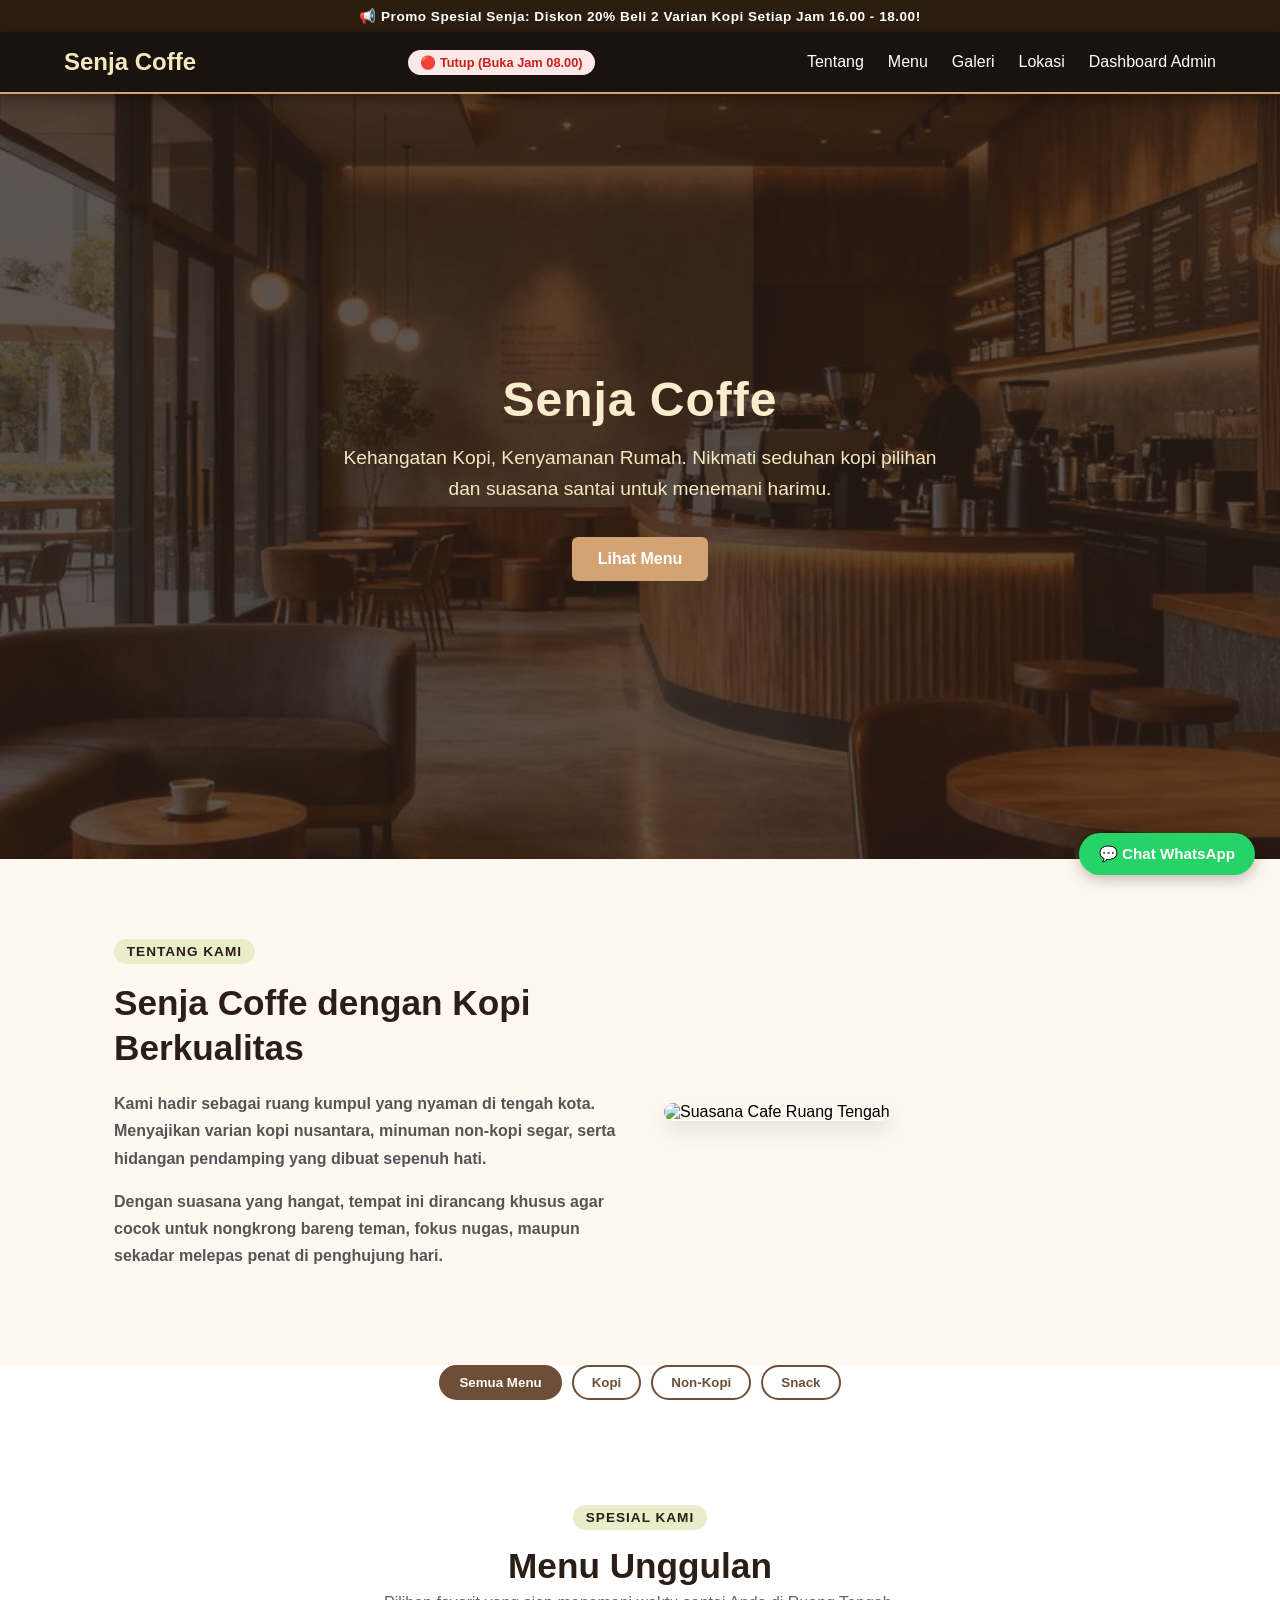
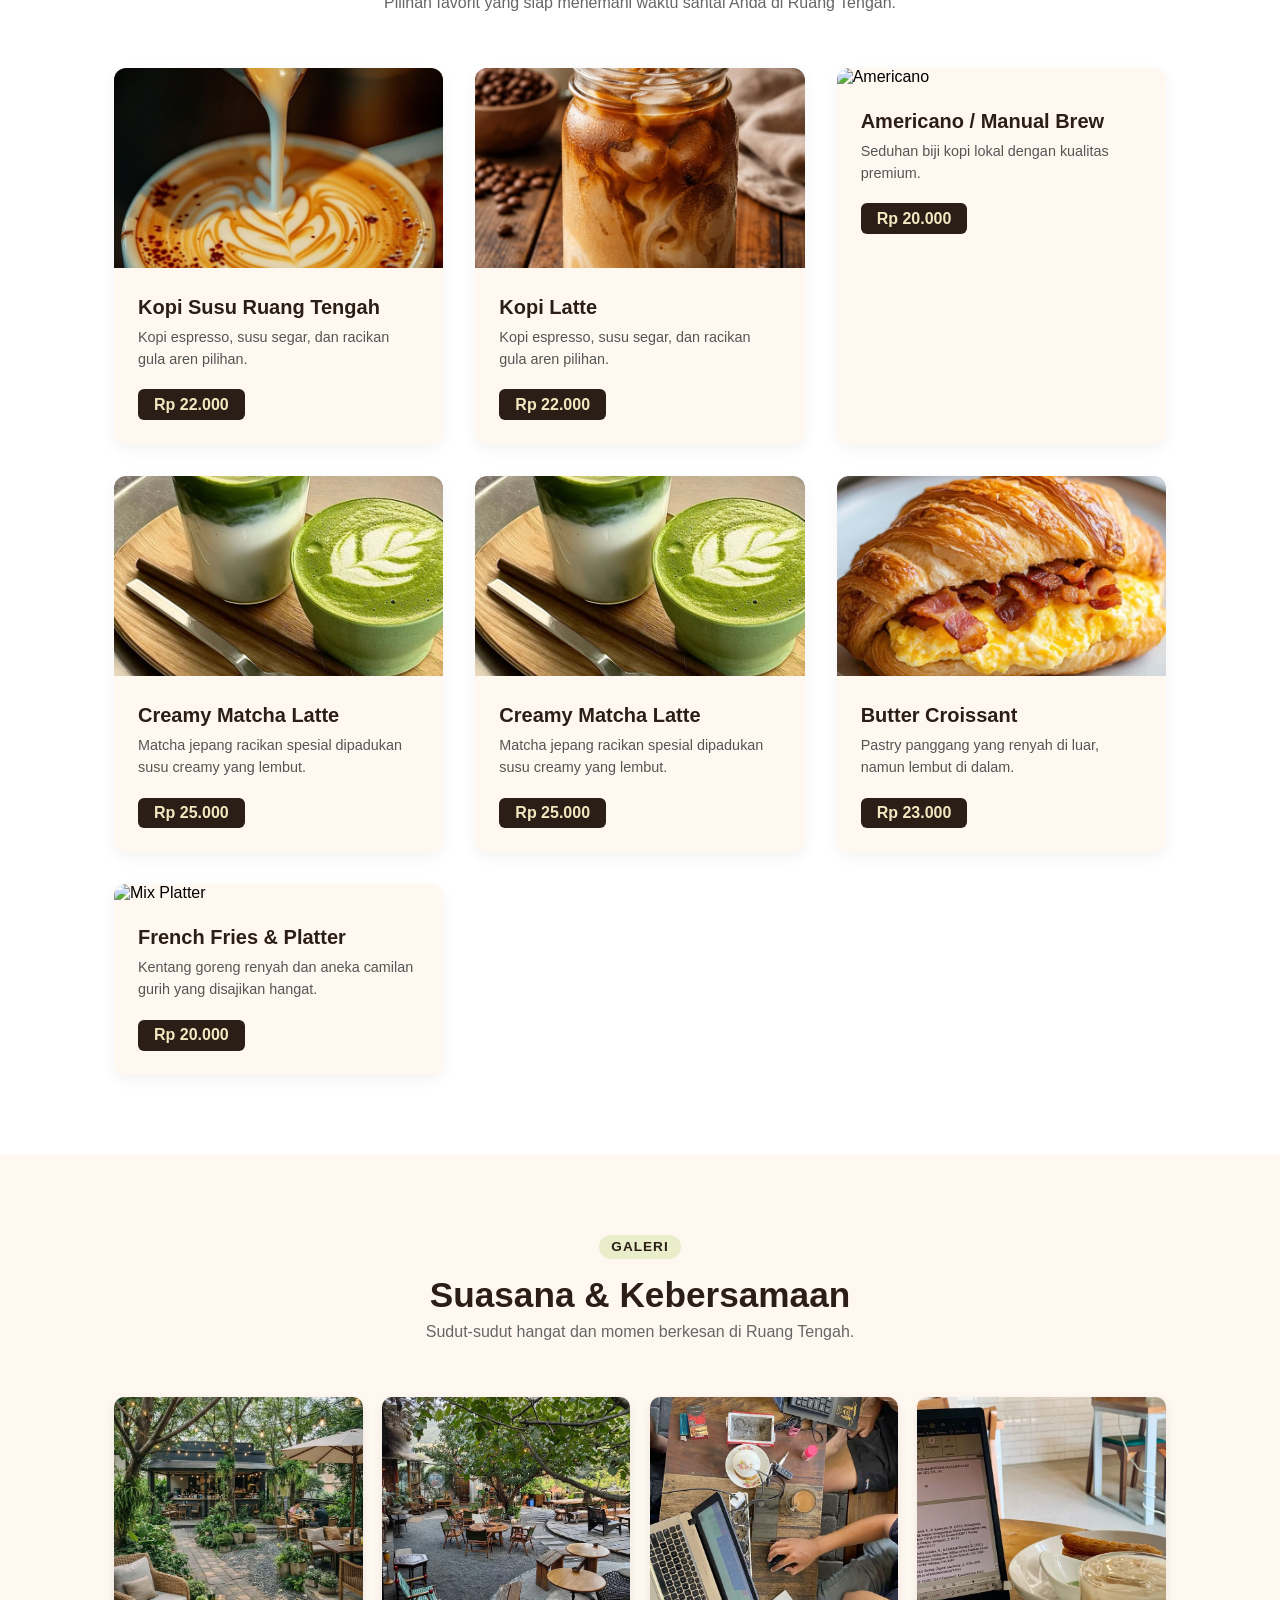
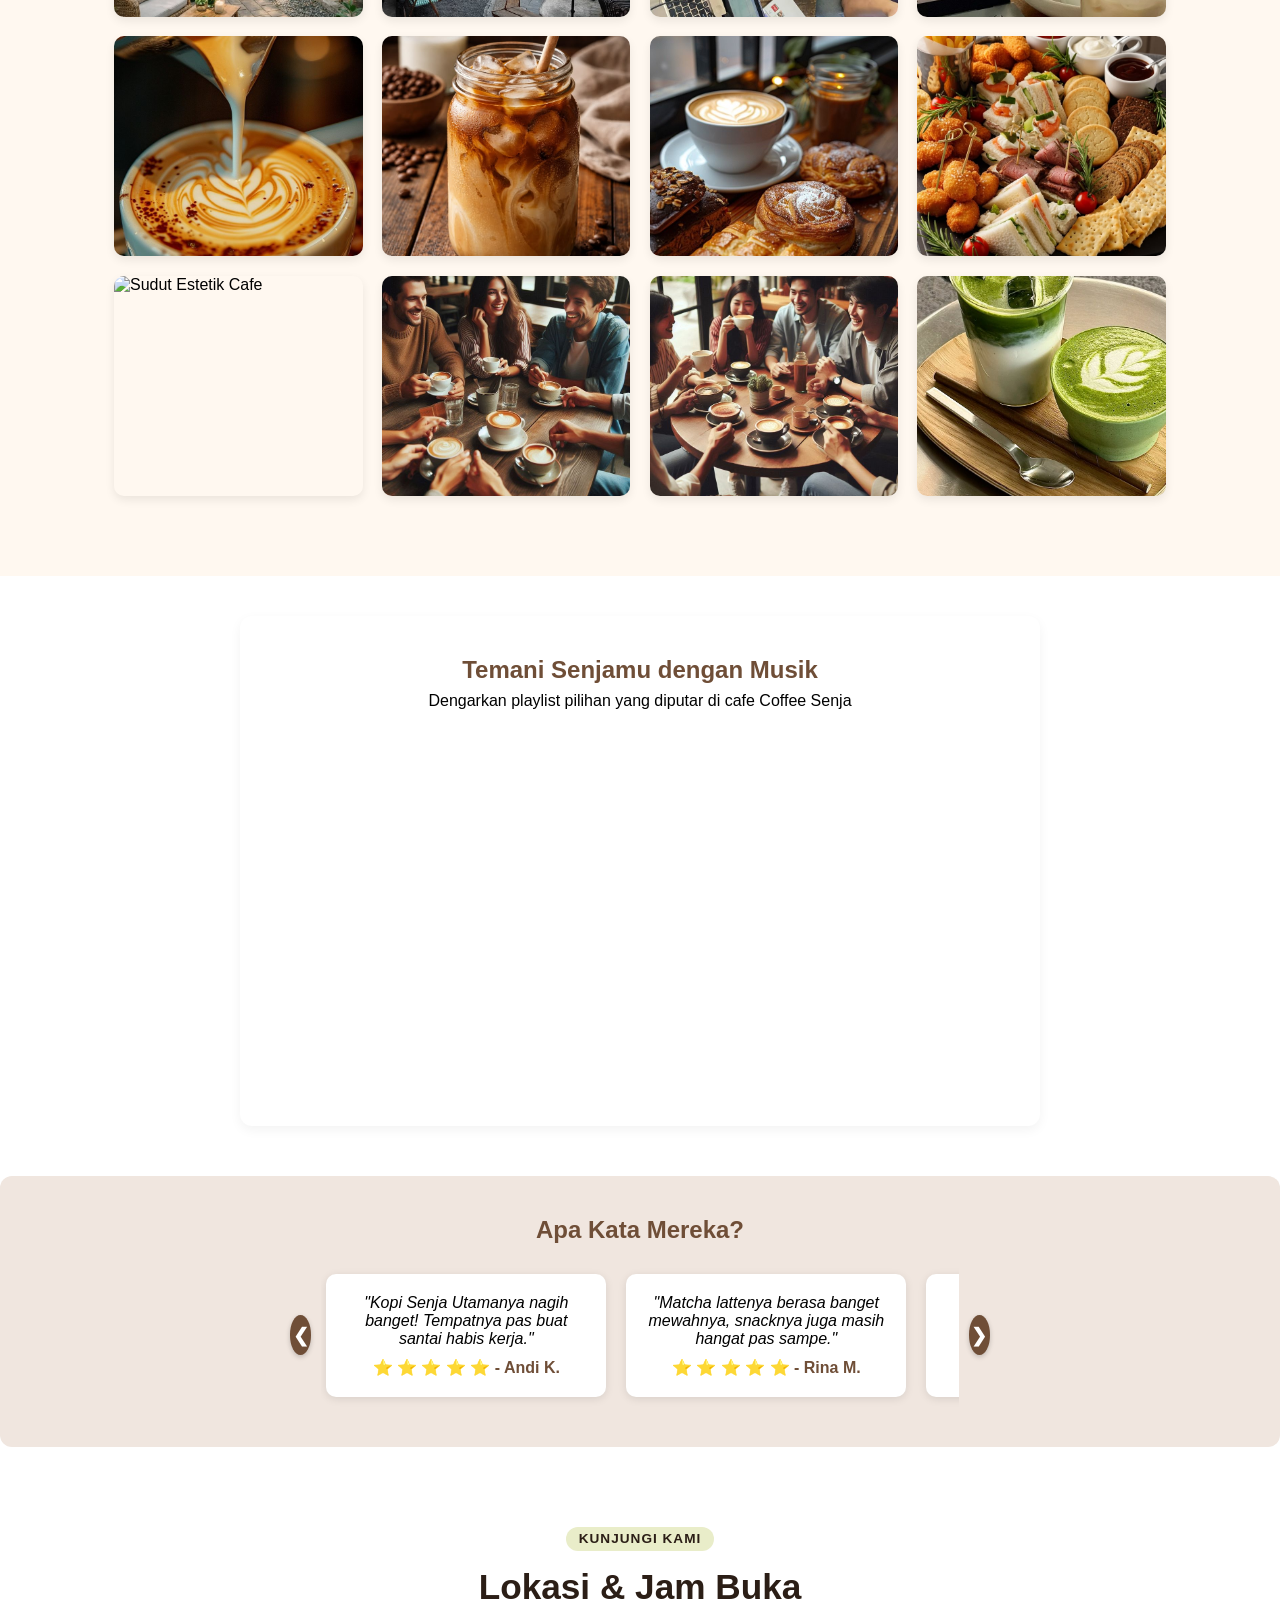
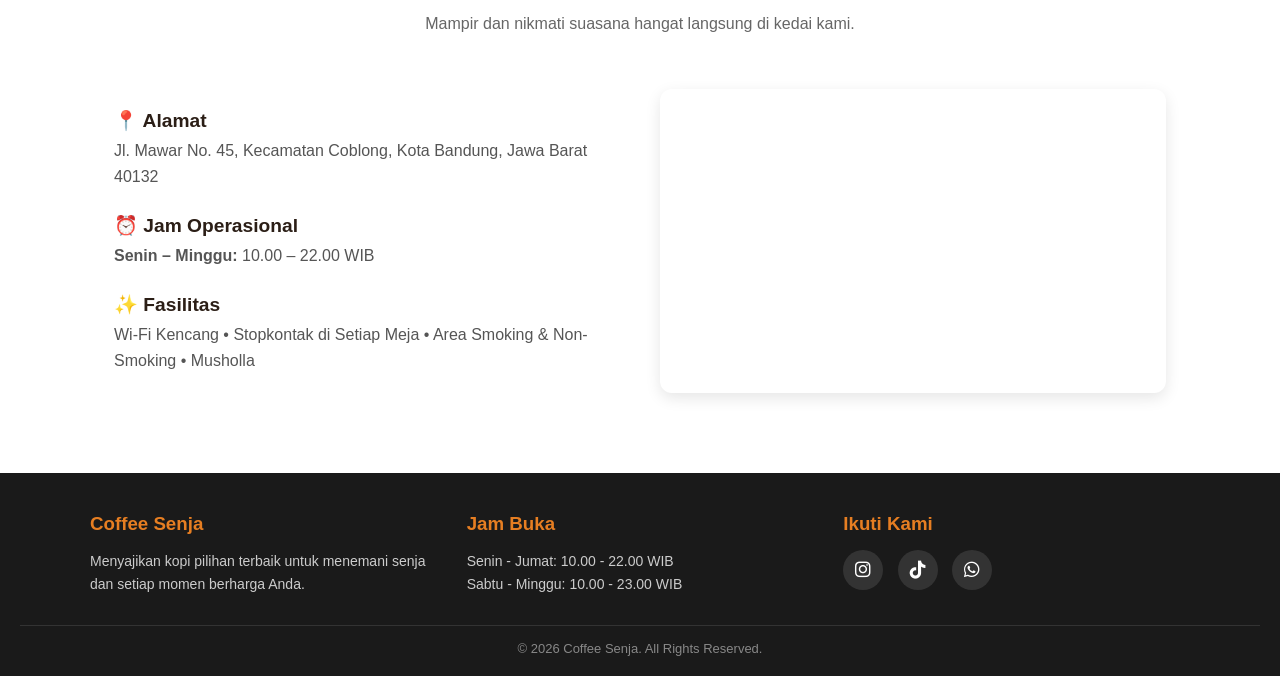
==== commit 4cf1eb06: "menambahkan update baru" ====
--- a/index.html
+++ b/index.html
@@ -13,8 +13,14 @@
 </head>
 
 <body>
+  <!-- Banner Promo Paling Atas -->
+<div class="announcement-bar">
+  📢 Promo Spesial Senja: Diskon 20% Beli 2 Varian Kopi Setiap Jam 16.00 - 18.00!
+</div>
   <nav class="navbar">
     <div class="logo">Senja Coffe</div>
+     <!-- Badge Status Toko -->
+<div id="store-status" class="status-badge">Memuat status...</div>
 
     <!-- Tombol Hamburger untuk HP -->
     <button class="menu-toggle" id="mobile-menu" aria-label="Toggle Menu">
@@ -72,6 +78,13 @@
   </section>
   <!-- tentag kami section end -->
 
+<!-- Tombol Filter Kategori -->
+<div class="filter-container">
+  <button class="filter-btn active" onclick="filterMenu('all', 'Semua Menu')">Semua Menu</button>
+  <button class="filter-btn" onclick="filterMenu('coffee', 'Kopi')">Kopi</button>
+  <button class="filter-btn" onclick="filterMenu('non-coffee', 'Non-Kopi')">Non-Kopi</button>
+  <button class="filter-btn" onclick="filterMenu('snack', 'Makanan')">Snack</button>
+</div>
 
   <!-- MENU UNGGULAN SECTION -->
   <section id="menu" class="menu-section">
@@ -84,7 +97,7 @@
 
       <div class="menu-grid">
         <!-- Menu 1 -->
-        <div class="menu-card" onclick="gtag('event', 'select_item', { item_list_name: 'Menu Kopi', items: [{ item_name: 'Kopi Senja Utama', price: 22000 }] });">
+        <div class="menu-card coffee" onclick="gtag('event', 'select_item', { item_list_name: 'Menu Kopi', items: [{ item_name: 'Kopi Senja Utama', price: 22000 }] });">
           <img src="image/menu kopi gula aren (1).jpg" alt="Kopi Susu Aren">
           <div class="menu-info">
             <h3>Kopi Susu Ruang Tengah</h3>
@@ -92,7 +105,7 @@
             <span class="price">Rp 22.000</span>
           </div>
         </div>
-        <div class="menu-card" onclick="gtag('event', 'select_item', { item_list_name: 'Menu Kopi', items: [{ item_name: 'Kopi latte', price: 22000 }] });">
+        <div class="menu-card coffee" onclick="gtag('event', 'select_item', { item_list_name: 'Menu Kopi', items: [{ item_name: 'Kopi latte', price: 22000 }] });">
           <!-- menu 5 -->
           <img src="image/menu kopi gula aren (2).jpg" alt="Kopi Susu Aren">
           <div class="menu-info">
@@ -103,7 +116,7 @@
         </div>
 
         <!-- Menu 2 -->
-        <div class="menu-card" onclick="gtag('event', 'select_item', { item_list_name: 'Menu Kopi', items: [{ item_name: 'Americano / Manual Brew', price: 20000 }] });">
+        <div class="menu-card coffee" onclick="gtag('event', 'select_item', { item_list_name: 'Menu Kopi', items: [{ item_name: 'Americano / Manual Brew', price: 20000 }] });">
           <img src="https://images.unsplash.com/photo-1551030173-122aabc4489c?q=80&w=400&auto=format&fit=crop"
             alt="Americano">
           <div class="menu-info">
@@ -114,7 +127,7 @@
         </div>
 
         <!-- Menu 3 -->
-        <div class="menu-card" onclick="gtag('event', 'select_item', { item_list_name: 'Menu Kopi', items: [{ item_name: 'Creame Matcha Latte', price: 25000 }] });" >
+        <div class="menu-card non-coffee" onclick="gtag('event', 'select_item', { item_list_name: 'Menu Kopi', items: [{ item_name: 'Creame Matcha Latte', price: 25000 }] });" >
           <img src="image/matcha  _ matcha latte _ matcha aesthetic _ iced….jpg" alt="Matcha Latte">
           <div class="menu-info">
             <h3>Creamy Matcha Latte</h3>
@@ -122,9 +135,18 @@
             <span class="price">Rp 25.000</span>
           </div>
         </div>
+        <!-- Menu 3 -->
+        <div class="menu-card non-coffee" onclick="gtag('event', 'select_item', { item_list_name: 'Menu Kopi', items: [{ item_name: 'Creame Matcha Latte', price: 25000 }] });" >
+          <img src="image/matcha  _ matcha latte _ matcha aesthetic _ iced….jpg" alt="Matcha Latte">
+          <div class="menu-info">
+            <h3>Creamy Matcha Latte</h3>
+            <p>Matcha jepang racikan spesial dipadukan susu creamy yang lembut.</p>
+            <span class="price">Rp 25.000</span>
+          </div>
+        </div>
 
         <!-- Menu 4 -->
-        <div class="menu-card" onclick="gtag('event', 'select_item', { item_list_name: 'Menu Kopi', items: [{ item_name: 'Butter Croissant', price: 23000 }] });">
+        <div class="menu-card snack" onclick="gtag('event', 'select_item', { item_list_name: 'Menu Kopi', items: [{ item_name: 'Butter Croissant', price: 23000 }] });">
           <img src="image/🥐 Croissant Breakfast Sandwich 🎨 A buttery….jpg" alt="Croissant">
           <div class="menu-info">
             <h3>Butter Croissant</h3>
@@ -134,7 +156,7 @@
         </div>
 
         <!-- Menu 5 -->
-        <div class="menu-card" onclick="gtag('event', 'select_item', { item_list_name: 'Menu Kopi', items: [{ item_name: 'Frinds price', price: 20000 }] });">
+        <div class="menu-card snack" onclick="gtag('event', 'select_item', { item_list_name: 'Menu Kopi', items: [{ item_name: 'Frinds price', price: 20000 }] });">
           <img src="https://images.unsplash.com/photo-1630384060421-cb20d0e0649d?q=80&w=400&auto=format&fit=crop"
             alt="Mix Platter">
           <div class="menu-info">
@@ -222,6 +244,52 @@
       </div>
     </div>
   </section>
+
+
+<!-- Section Spotify Playlist Coffee Senja -->
+<section class="music-section">
+  <h2>Temani Senjamu dengan Musik</h2>
+  <p>Dengarkan playlist pilihan yang diputar di cafe Coffee Senja</p>
+  
+  <div class="spotify-container" onclick="gtag('event', 'play_spotify', {'event_category': 'Interaksi', 'event_label': 'Playlist Spotify'});">
+    <!-- Embed Player Spotify (Playlist Coffee Shop Hits) -->
+    <iframe data-testid="embed-iframe" style="border-radius:12px" src="https://open.spotify.com/embed/track/3w3y8KPTfNeOKPiqUTakBh?utm_source=generator&si=c15e4b788b194059" width="100%" height="352" frameBorder="0" allowfullscreen="" allow="autoplay; clipboard-write; encrypted-media; fullscreen; picture-in-picture" loading="lazy"></iframe>
+  </div>
+</section>
+
+ <!-- Section Testimoni Slider -->
+<section class="testimonials">
+  <h2 style="color: #6f4e37;">Apa Kata Mereka?</h2>
+  
+  <div class="testimonial-slider-wrapper">
+    <!-- Tombol Panah Kiri -->
+    <button class="slide-btn" onclick="slideTesti(-1)">❮</button>
+
+    
+    <!-- Kontainer Kartu yang Digeser -->
+    <div class="testi-container" id="testiContainer">
+      <div class="testi-card">
+        "Kopi Senja Utamanya nagih banget! Tempatnya pas buat santai habis kerja."
+        <div class="testi-author">⭐ ⭐ ⭐ ⭐ ⭐ - Andi K.</div>
+      </div>
+      <div class="testi-card">
+        "Matcha lattenya berasa banget mewahnya, snacknya juga masih hangat pas sampe."
+        <div class="testi-author">⭐ ⭐ ⭐ ⭐ ⭐ - Rina M.</div>
+      </div>
+      <div class="testi-card">
+        "Pelayanannya ramah banget, pas sore dapet promo diskon lagi!"
+        <div class="testi-author">⭐ ⭐ ⭐ ⭐ ⭐ - Budi S.</div>
+      </div>
+      <div class="testi-card">
+        "Espresso senjanya mantap, bikin melek seharian pas ngoding."
+        <div class="testi-author">⭐ ⭐ ⭐ ⭐ ⭐ - Dimas P.</div>
+      </div>
+    </div>
+
+    <!-- Tombol Panah Kanan -->
+    <button class="slide-btn" onclick="slideTesti(1)">❯</button>
+  </div>
+</section>
 
 
 
@@ -263,7 +331,6 @@
       </div>
     </div>
   </section>
-
 
 
   <!-- footer -->
@@ -308,7 +375,7 @@
   <!-- TOMBOL WHATSAPP MELAYANG (Floating Button) -->
   <a href="https://wa.me/6281234567890?text=Halo%20Ruang%20Tengah,%20saya%20mau%20tanya/reservasi" class="wa-float"
     target="_blank" aria-label="Chat WhatsApp" onclick="gtag('event', 'click_whatsapp', {'event_category': 'Kontak', 'event_label': 'Tombol WA Utama'});" 
-   class="btn">>
+   class="btn">
     💬 Chat WhatsApp
   </a>
   <!-- lokasi end -->
--- a/index.css
+++ b/index.css
@@ -3,6 +3,35 @@
   padding: 0;
   box-sizing: border-box;
   font-family: 'Segoe UI', Tahoma, Geneva, Verdana, sans-serif;
+}
+
+
+/* banner diskon */
+.announcement-bar {
+  background: #2c1d11; /* Warna cokelat gelap */
+  color: #ffffff;
+  text-align: center;
+  padding: 8px 15px;
+  font-size: 0.85rem;
+  font-weight: bold;
+  letter-spacing: 0.5px;
+}
+
+/* Styling Badge Status Toko */
+.status-badge {
+  padding: 5px 12px;
+  border-radius: 20px;
+  font-size: 0.8rem;
+  font-weight: bold;
+  display: inline-block;
+}
+.status-open {
+  background: #e6f4ea;
+  color: #137333;
+}
+.status-closed {
+  background: #fce8e6;
+  color: #c5221f;
 }
 
 /* ////////////////////NAVBAR DESKTOP//////////// */
@@ -669,4 +698,123 @@
   padding-top: 15px;
   font-size: 13px;
   color: #888888;
+}
+
+
+/* //////////////////Styling Slider Testimoni */
+.testimonials {
+  background: #f0e6df;
+  padding: 40px 20px;
+  margin-top: 50px;
+  text-align: center;
+  border-radius: 12px;
+}
+
+.testimonial-slider-wrapper {
+  display: flex;
+  align-items: center;
+  justify-content: center;
+  gap: 10px;
+  max-width: 700px;
+  margin: 20px auto 0;
+  position: relative;
+}
+
+.testi-container {
+  display: flex;
+  overflow-x: auto;
+  scroll-behavior: smooth;
+  gap: 20px;
+  padding: 10px 5px;
+  scrollbar-width: none; /* Sembunyikan scrollbar di Firefox */
+}
+
+.testi-container::-webkit-scrollbar {
+  display: none; /* Sembunyikan scrollbar di Chrome/Safari */
+}
+
+.testi-card {
+  min-width: 280px;
+  max-width: 280px;
+  background: #ffffff;
+  padding: 20px;
+  border-radius: 10px;
+  font-style: italic;
+  box-shadow: 0 2px 8px rgba(0,0,0,0.1);
+  flex-shrink: 0;
+}
+
+.testi-author {
+  margin-top: 10px;
+  font-weight: bold;
+  font-style: normal;
+  color: #6f4e37;
+}
+
+/* Tombol Panah Geser */
+.slide-btn {
+  background: #6f4e37;
+  color: white;
+  border: none;
+  width: 40px;
+  height: 40px;
+  border-radius: 50%;
+  cursor: pointer;
+  font-size: 1.2rem;
+  font-weight: bold;
+  box-shadow: 0 2px 5px rgba(0,0,0,0.2);
+  transition: 0.2s;
+  z-index: 10;
+}
+
+.slide-btn:hover {
+  background: #2c1d11;
+}
+
+/* Styling Tombol Filter Menu */
+.filter-container {
+  display: flex;
+  justify-content: center;
+  gap: 10px;
+  margin-bottom: 25px;
+  flex-wrap: wrap;
+}
+
+.filter-btn {
+  border: 2px solid #6f4e37;
+  background: transparent;
+  color: #6f4e37;
+  padding: 8px 18px;
+  border-radius: 20px;
+  cursor: pointer;
+  font-weight: 600;
+  transition: all 0.3s ease;
+}
+
+.filter-btn.active, .filter-btn:hover {
+  background: #6f4e37;
+  color: #ffffff;
+}
+
+
+/* Styling Section Spotify */
+.music-section {
+  text-align: center;
+  padding: 40px 20px;
+  max-width: 800px;
+  margin: 40px auto 0;
+  background: #ffffff;
+  border-radius: 12px;
+  box-shadow: 0 4px 12px rgba(0,0,0,0.05);
+}
+
+.music-section h2 {
+  color: #6f4e37;
+  margin-bottom: 8px;
+}
+
+.spotify-container {
+  margin-top: 20px;
+  border-radius: 12px;
+  overflow: hidden;
 }
